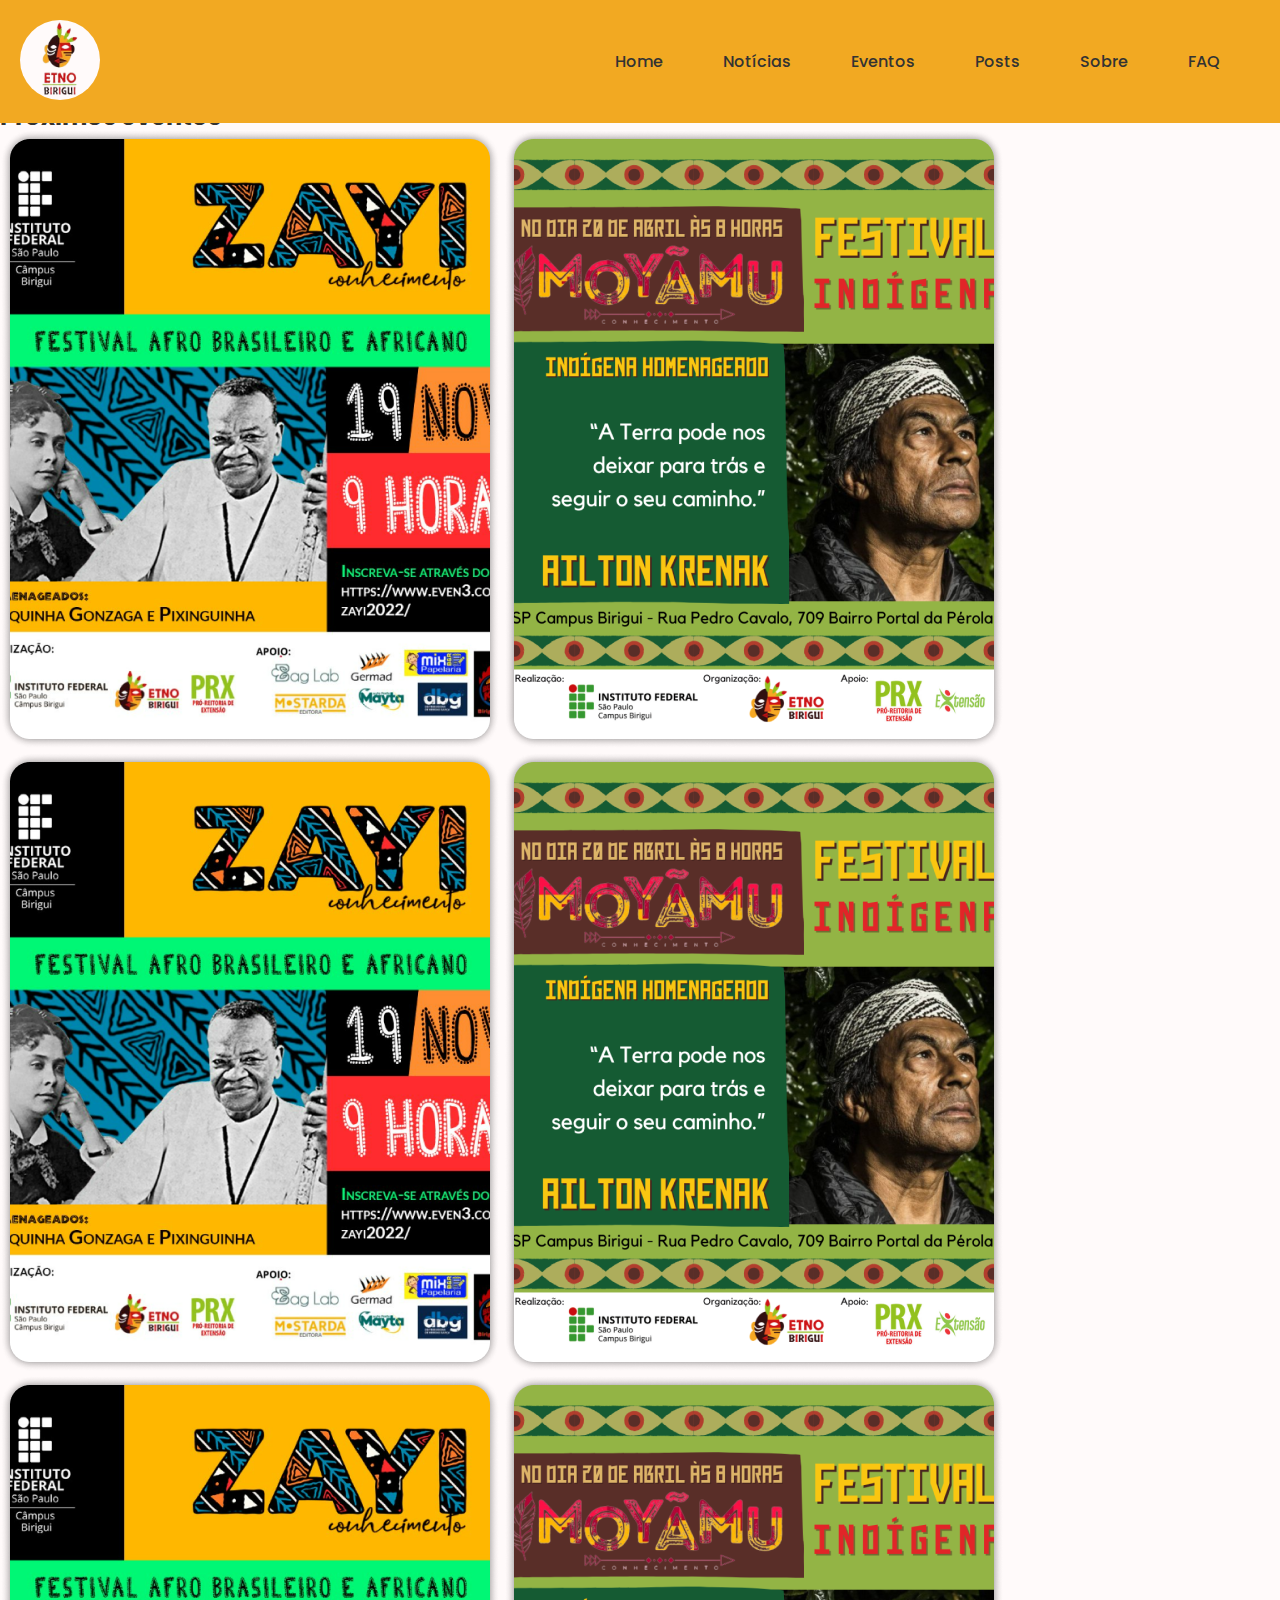
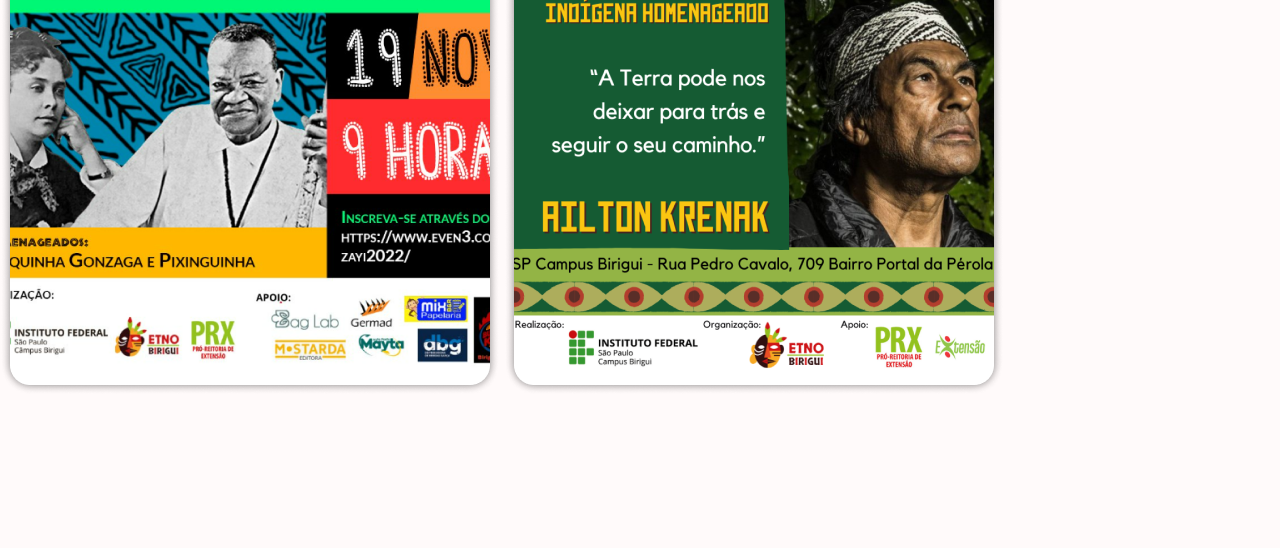
==== eventos.html @ a4793f9f "header e footer" ====
<!DOCTYPE html>
<html lang="pt-BR">
<head>
    <meta charset="UTF-8">
    <meta name="viewport" content="width=device-width, initial-scale=1.0">
    <link rel="shortcut icon" href="assets/media/global/logo.png" type="image/x-icon">
    <title>muda o titulo preguiçoso</title>
    <link rel="stylesheet" href="assets/style/pages/eventos/style.css">
    <link rel="stylesheet" href="assets/style/pages/index/mobile.css">
</head>
<body>
    <header id="header"></header>

    <div class="highlight-event">
        <img src="evento-destaque.png" alt="Evento Destaque">
        <div class="highlight-details">
            <h1>Festival afro brasileiro e africano</h1>
            <p>19 de novembro, às 9 horas</p>
            <button>Saiba mais</button>
        </div>
    </div>
    <div class="container">
        <div class="calendar">
            <img src="calendar.png" alt="Calendário de Abril 2024">
        </div>

        <h2>Próximos eventos</h2>
        <div class="events">
            <img src="assets/media/pages/eventos/evento-full-1.png" alt="Evento 1">
            <img src="assets/media/pages/eventos/evento-full-2.png" alt="Evento 2">
            <img src="assets/media/pages/eventos/evento-full-1.png" alt="Evento 1">
            <img src="assets/media/pages/eventos/evento-full-2.png" alt="Evento 2">
            <img src="assets/media/pages/eventos/evento-full-1.png" alt="Evento 1">
            <img src="assets/media/pages/eventos/evento-full-2.png" alt="Evento 2">   
        </div>
    </div>

    <footer class="footer"></footer>
    <script src="assets/script/global/includes.js"></script>
    <script src="assets/script/global/header.js"></script>
</body>
</html>
---- assets/style/pages/eventos/style.css ----
@import url(../../global/default.css);

/*header*/

header {
    background-color: var(--color-yellow);
}
---- assets/style/pages/index/mobile.css ----
@media only screen and (max-width: 1024px) {
    /* noticias */
    .noticias-container {
        flex-direction: column;
        gap: 10px;
    }

    .noticia-recente, .noticias-diversas {
        width: 100%;
    }

    /* eventos */
    .eventos-container {
        flex-direction: column-reverse;
        gap: 20px;
    }

    .evento-recente, .eventos-diversos {
        width: 100%;
        gap: 20px;
    }

    /* posts */
    .posts-conteudo {
        flex-direction: column;
        gap: 30px;
    }

    .post {
        width: 100%;
        display: flex;
        flex-direction: row;
    }

    .img-post {
        width: 45%;
    }

    .img-post img {
        height: auto;
        width: 100%;
        border-radius: 0;
        border-top-left-radius: 20px;
        border-bottom-left-radius: 20px;
    }

    .text-post {
        padding: 0 20px;
    }

    .info-text-post {
        margin: 20px 0;
    }

    /* sobre */
    .texto-sobre {
        width: 80%;
    }

    /* faq */
    .texto-faq {
        width: 45%;
    }

    .perguntas-faq {
        width: 50%;
    }
}

@media only screen and (max-width: 425px) {
    /* home */
    .home h1 {
        line-height: 3rem;
        font-size: 2rem;
    }
    
    /* noticias */
    .noticia-recente {
        height: 300px;
    }

    .noticias-container {
        gap: 20px;
    }

    .noticias-diversas {
        grid-template-columns: 1fr;
        gap: 20px;
    }

    .noticia .noticia-texto {
        height: 100px;
    }

    /* eventos */
    .data-evento     {
        font-size: 1.25rem;
        padding: 20px 10px;
        min-width: 50px;
    }

    .texto-evento {
        padding: 10px;
        gap: 10px;
    }

    /* posts */
    .post {
        flex-direction: column;
        margin: auto;
        width: 80%;
    }

    .img-post {
        width: 100%;
        margin: auto;
    }

    .img-post img {
        border-radius: 20px;
        border-bottom-left-radius: 0;
        border-bottom-right-radius: 0;
    }

    .text-post {
        padding-bottom: 30px;
        padding-top: 10px;
    }

    /* sobre */
    .texto-sobre {
        width: 100%;
    }

    /* faq */
    .FAQ-conteudo {
        flex-direction: column-reverse;
        gap: 40px;
    }

    .texto-faq {
        width: 70%;
    }

    .perguntas-faq {
        width: 100%;
    }
}
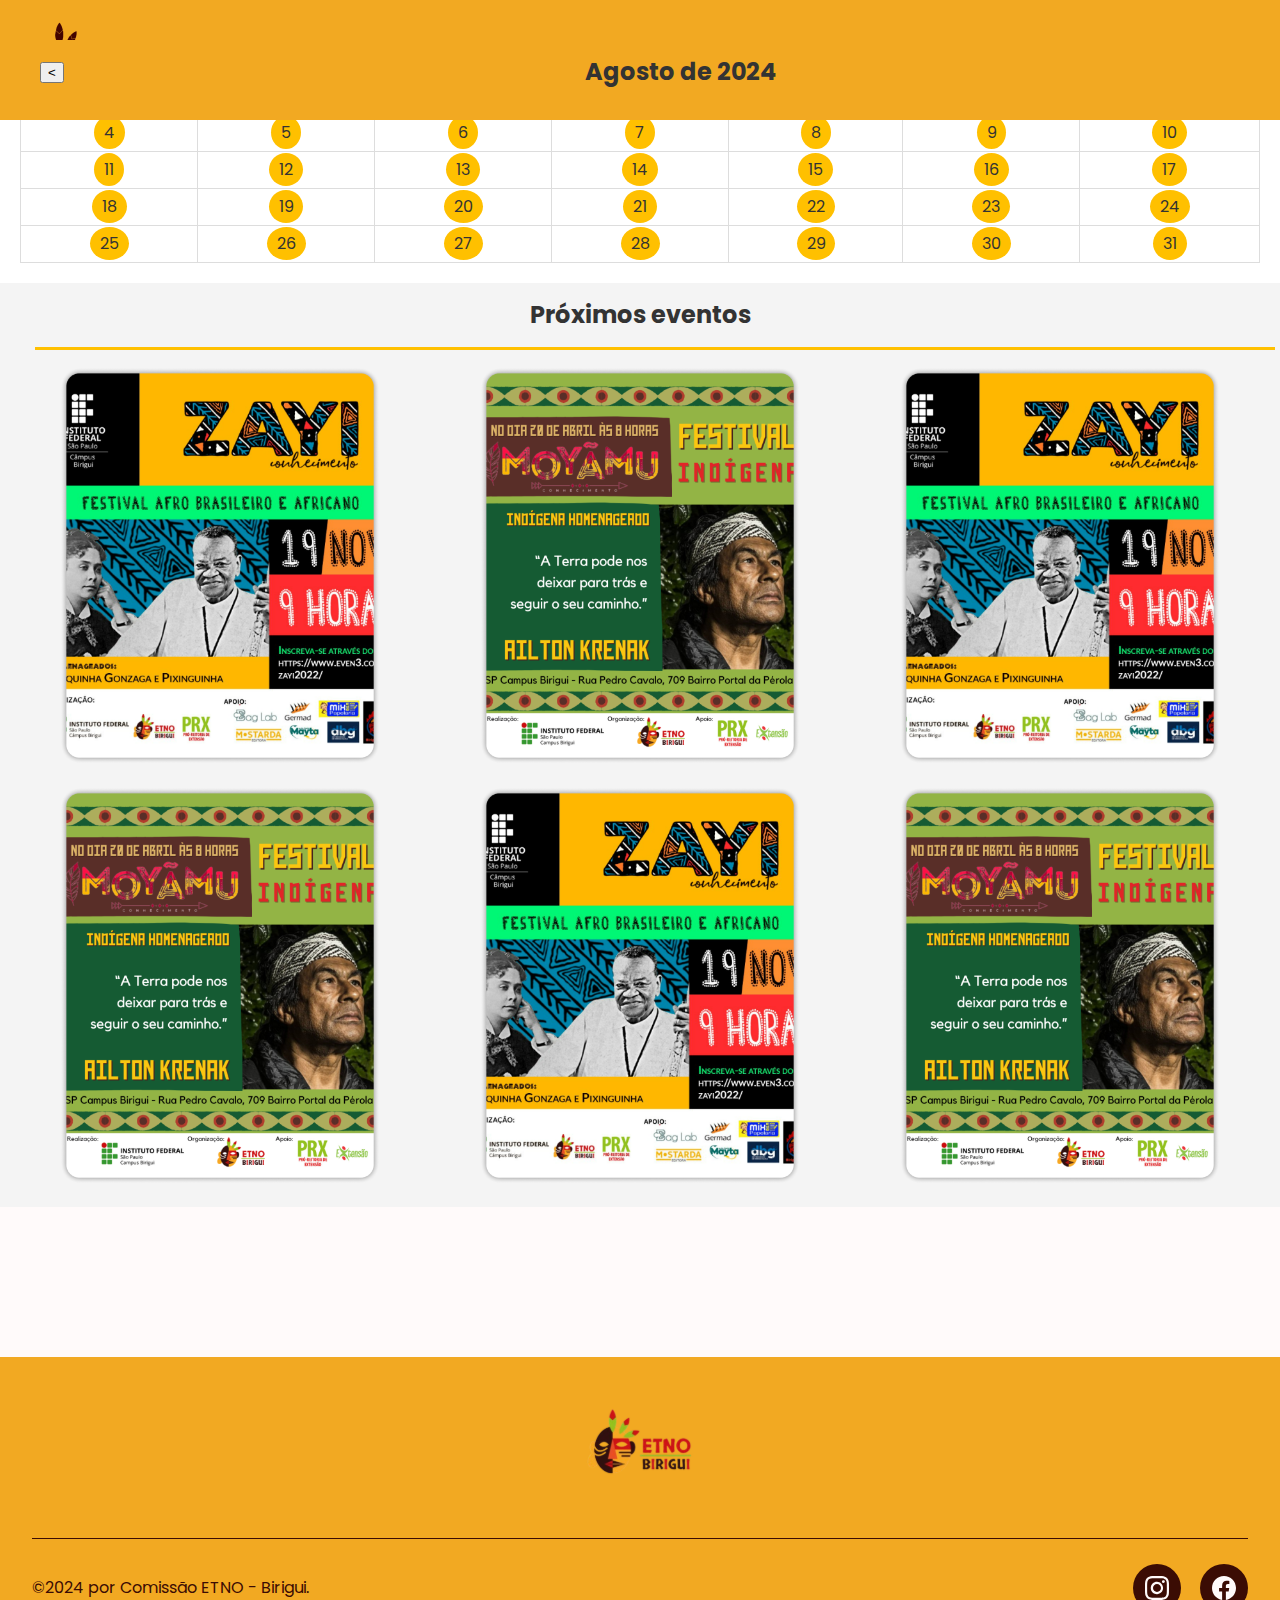
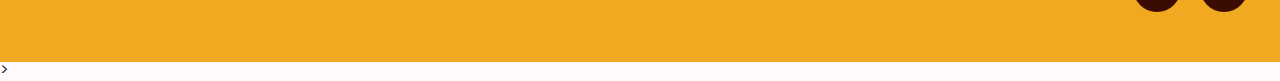
==== commit 890b4249: "eventos - pendente" ====
--- a/eventos.html
+++ b/eventos.html
@@ -4,39 +4,113 @@
     <meta charset="UTF-8">
     <meta name="viewport" content="width=device-width, initial-scale=1.0">
     <link rel="shortcut icon" href="assets/media/global/logo.png" type="image/x-icon">
-    <title>muda o titulo preguiçoso</title>
+    <title>Eventos</title>
     <link rel="stylesheet" href="assets/style/pages/eventos/style.css">
     <link rel="stylesheet" href="assets/style/pages/index/mobile.css">
 </head>
 <body>
     <header id="header"></header>
 
-    <div class="highlight-event">
-        <img src="evento-destaque.png" alt="Evento Destaque">
-        <div class="highlight-details">
-            <h1>Festival afro brasileiro e africano</h1>
-            <p>19 de novembro, às 9 horas</p>
-            <button>Saiba mais</button>
-        </div>
-    </div>
-    <div class="container">
-        <div class="calendar">
-            <img src="calendar.png" alt="Calendário de Abril 2024">
-        </div>
+    <main>
+        <section class="calendar-section">
+            <div class="calendar">
+                <header>
+                    <button class="prev">&lt;</button>
+                    <h2>Agosto de 2024</h2>
+                    <button class="next">&gt;</button>
+                </header>
+                <table>
+                    <thead>
+                        <tr>
+                            <th>Dom</th>
+                            <th>Seg</th>
+                            <th>Ter</th>
+                            <th>Qua</th>
+                            <th>Qui</th>
+                            <th>Sex</th>
+                            <th>Sáb</th>
+                        </tr>
+                    </thead>
+                    <tbody>
+                        <tr>
+                            <td></td>
+                            <td></td>
+                            <td></td>
+                            <td></td>
+                            <td></td>
+                            <td></td>
+                            <td><span class="event">3</span></td>
+                        </tr>
+                        <tr>
+                            <td><span class="event">4</span></td>
+                            <td><span class="event">5</span></td>
+                            <td><span class="event">6</span></td>
+                            <td><span class="event">7</span></td>
+                            <td><span class="event">8</span></td>
+                            <td><span class="event">9</span></td>
+                            <td><span class="event">10</span></td>
+                        </tr>
+                        <tr>
+                            <td><span class="event">11</span></td>
+                            <td><span class="event">12</span></td>
+                            <td><span class="event">13</span></td>
+                            <td><span class="event">14</span></td>
+                            <td><span class="event">15</span></td>
+                            <td><span class="event">16</span></td>
+                            <td><span class="event">17</span></td>
+                        </tr>
+                        <tr>
+                            <td><span class="event">18</span></td>
+                            <td><span class="event">19</span></td>
+                            <td><span class="event">20</span></td>
+                            <td><span class="event">21</span></td>
+                            <td><span class="event">22</span></td>
+                            <td><span class="event">23</span></td>
+                            <td><span class="event">24</span></td>
+                        </tr>
+                        <tr>
+                            <td><span class="event">25</span></td>
+                            <td><span class="event">26</span></td>
+                            <td><span class="event">27</span></td>
+                            <td><span class="event">28</span></td>
+                            <td><span class="event">29</span></td>
+                            <td><span class="event">30</span></td>
+                            <td><span class="event">31</span></td>
+                        </tr>
+                    </tbody>
+                </table>
+            </div>
+        </section>
 
-        <h2>Próximos eventos</h2>
-        <div class="events">
-            <img src="assets/media/pages/eventos/evento-full-1.png" alt="Evento 1">
-            <img src="assets/media/pages/eventos/evento-full-2.png" alt="Evento 2">
-            <img src="assets/media/pages/eventos/evento-full-1.png" alt="Evento 1">
-            <img src="assets/media/pages/eventos/evento-full-2.png" alt="Evento 2">
-            <img src="assets/media/pages/eventos/evento-full-1.png" alt="Evento 1">
-            <img src="assets/media/pages/eventos/evento-full-2.png" alt="Evento 2">   
-        </div>
-    </div>
+        <section class="events-section">
+            <h2>Próximos eventos</h2>
+            <div class="line-separator"></div>
+            <div class="event-cards">
+                <div class="event-card">
+                    <img src="assets/media/pages/eventos/evento-full-1.png" alt="Evento 1">
+                </div>
+                <div class="event-card">
+                    <img src="assets/media/pages/eventos/evento-full-2.png" alt="Evento 2">
+                </div>
+                <div class="event-card">
+                    <img src="assets/media/pages/eventos/evento-full-1.png" alt="Evento 3">
+                </div>
+                <div class="event-card">
+                    <img src="assets/media/pages/eventos/evento-full-2.png" alt="Evento 4">
+                </div>
+                <div class="event-card">
+                    <img src="assets/media/pages/eventos/evento-full-1.png" alt="Evento 5">
+                </div>
+                <div class="event-card">
+                    <img src="assets/media/pages/eventos/evento-full-2.png" alt="Evento 6">
+                </div>
+            </div>
+        </section>
+    </main>
 
-    <footer class="footer"></footer>
+    <footer id="footer"></footer>
     <script src="assets/script/global/includes.js"></script>
     <script src="assets/script/global/header.js"></script>
+    <script src="assets/script/pages/faq/script.js"></script>>
 </body>
 </html>--- a/assets/style/pages/eventos/style.css
+++ b/assets/style/pages/eventos/style.css
@@ -4,4 +4,77 @@
 
 header {
     background-color: var(--color-yellow);
+}
+
+.logo-img-brown {
+    display: block;
+}
+
+.logo-img-white {
+    display: none;
+}
+.calendar-section {
+    background-color: #FFF;
+    color: #333;
+    padding: 20px;
+    text-align: center;
+}
+
+.calendar header {
+    display: flex;
+    justify-content: space-between;
+    align-items: center;
+}
+
+.calendar header h2 {
+    margin: 0;
+}
+
+.calendar table {
+    width: 100%;
+    margin-top: 20px;
+    border-collapse: collapse;
+}
+
+.calendar th,
+.calendar td {
+    border: 1px solid #ddd;
+    padding: 10px;
+    text-align: center;
+}
+
+.calendar .event {
+    background-color: #FFC000;
+    padding: 5px 10px;
+    border-radius: 50%;
+}
+
+.events-section {
+    padding: 20px;
+    text-align: center;
+    background-color: #f4f4f4;
+    color: #333;
+}
+
+.events-section h2 {
+    margin-bottom: 20px;
+}
+
+.event-cards {
+    display: grid;
+    grid-template-columns: repeat(3, 1fr);
+    gap: 20px;
+}
+
+.event-card img {
+    width: 80%;
+    border-radius: 5px;
+}
+
+.line-separator  { 
+    border-top: 3px solid #FFC000;
+    height: 2px;
+    width: 100%; 
+    margin: 15px;
+
 }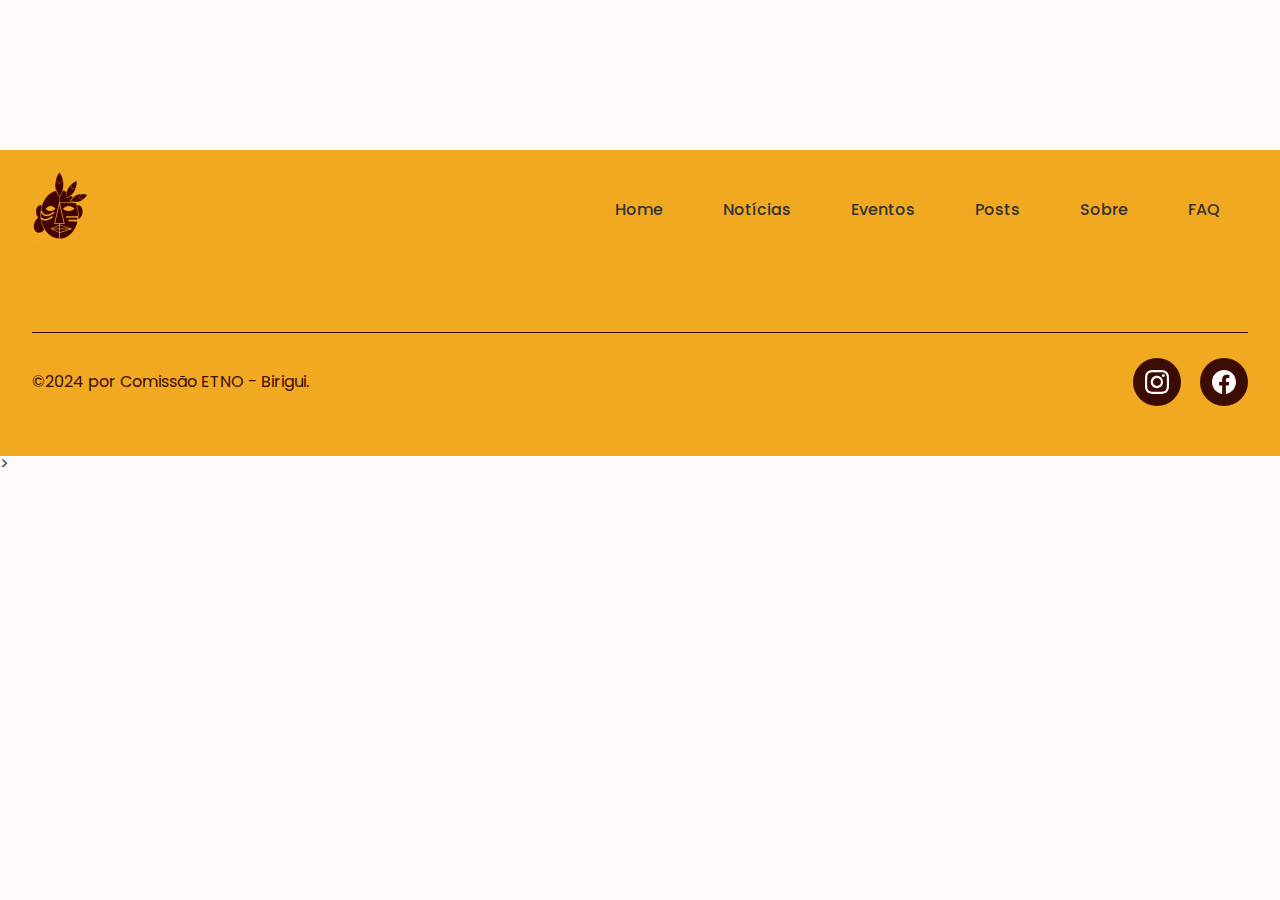
==== commit 620fb149: "a" ====
--- a/eventos.html
+++ b/eventos.html
@@ -12,7 +12,7 @@
     <header id="header"></header>
 
     <main>
-        <section class="calendar-section">
+        <!-- <section class="calendar-section">
             <div class="calendar">
                 <header>
                     <button class="prev">&lt;</button>
@@ -105,7 +105,7 @@
                     <img src="assets/media/pages/eventos/evento-full-2.png" alt="Evento 6">
                 </div>
             </div>
-        </section>
+        </section> -->
     </main>
 
     <footer id="footer"></footer>
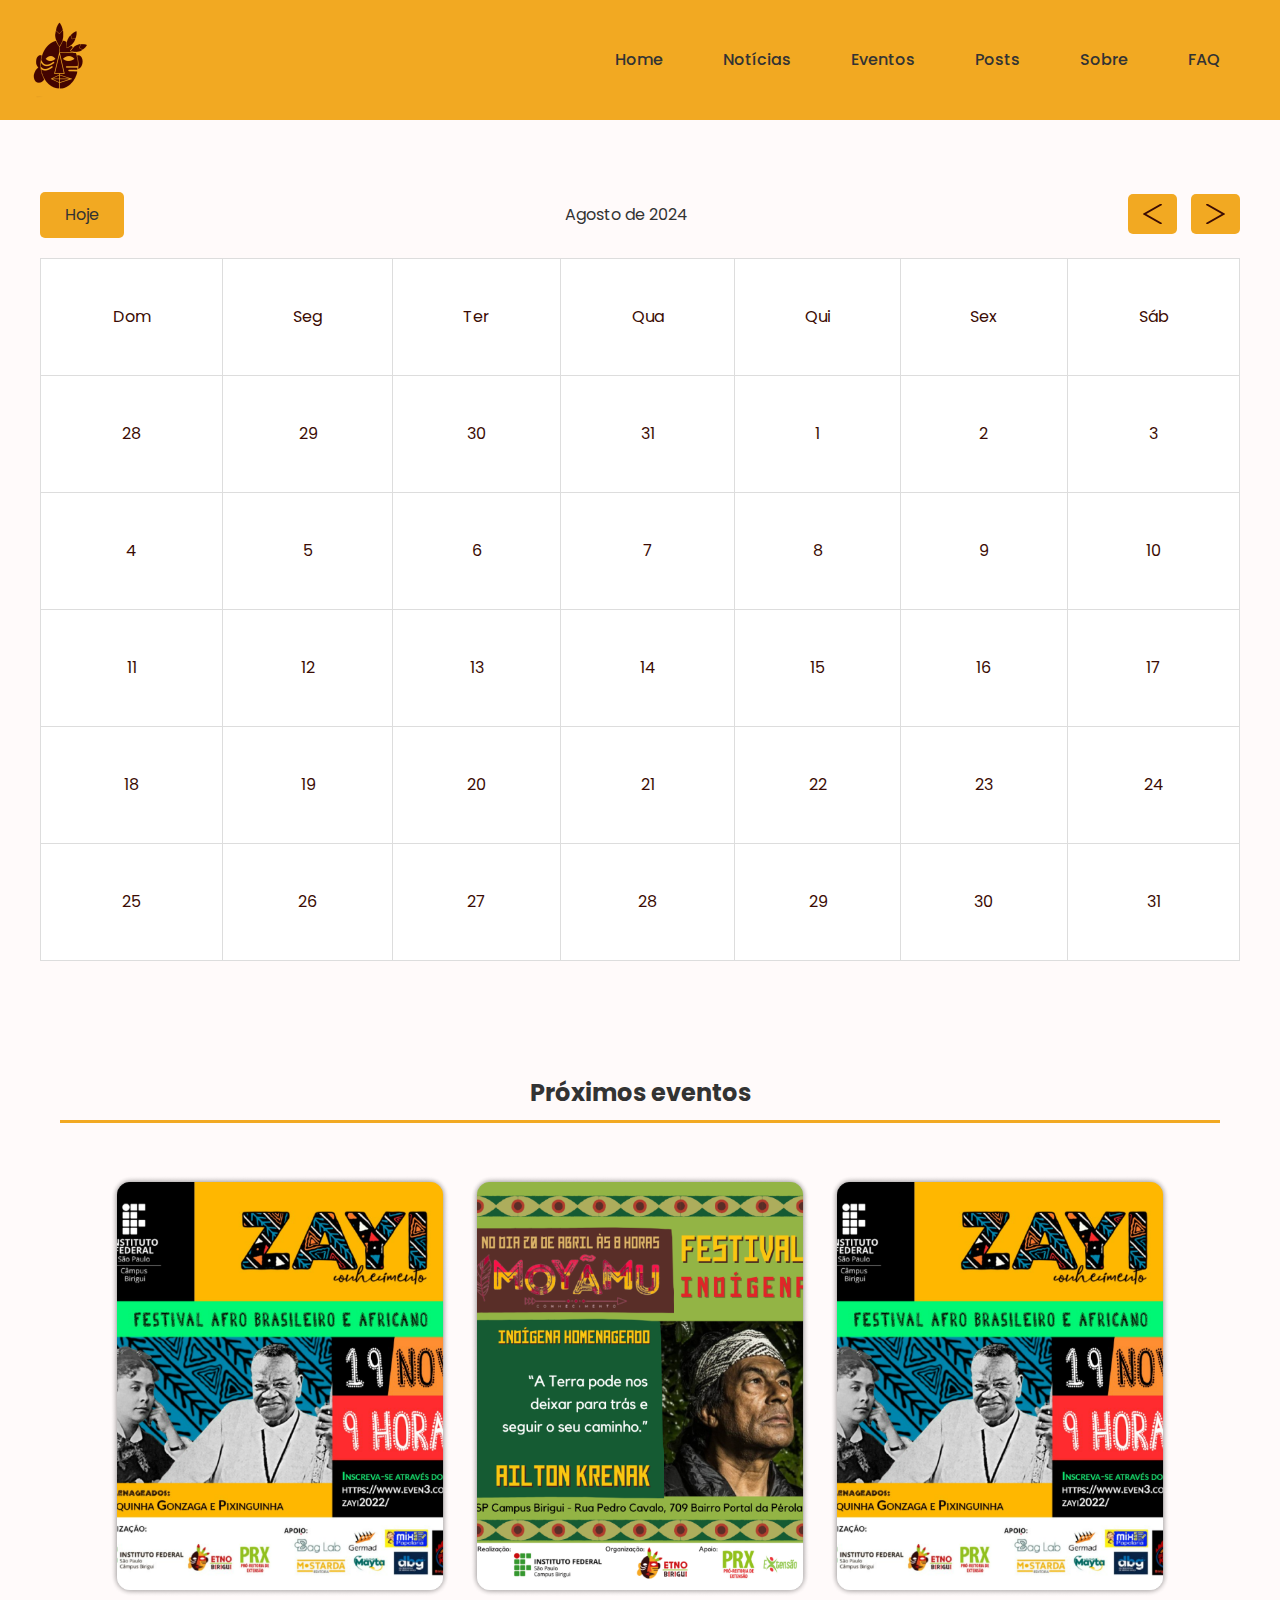
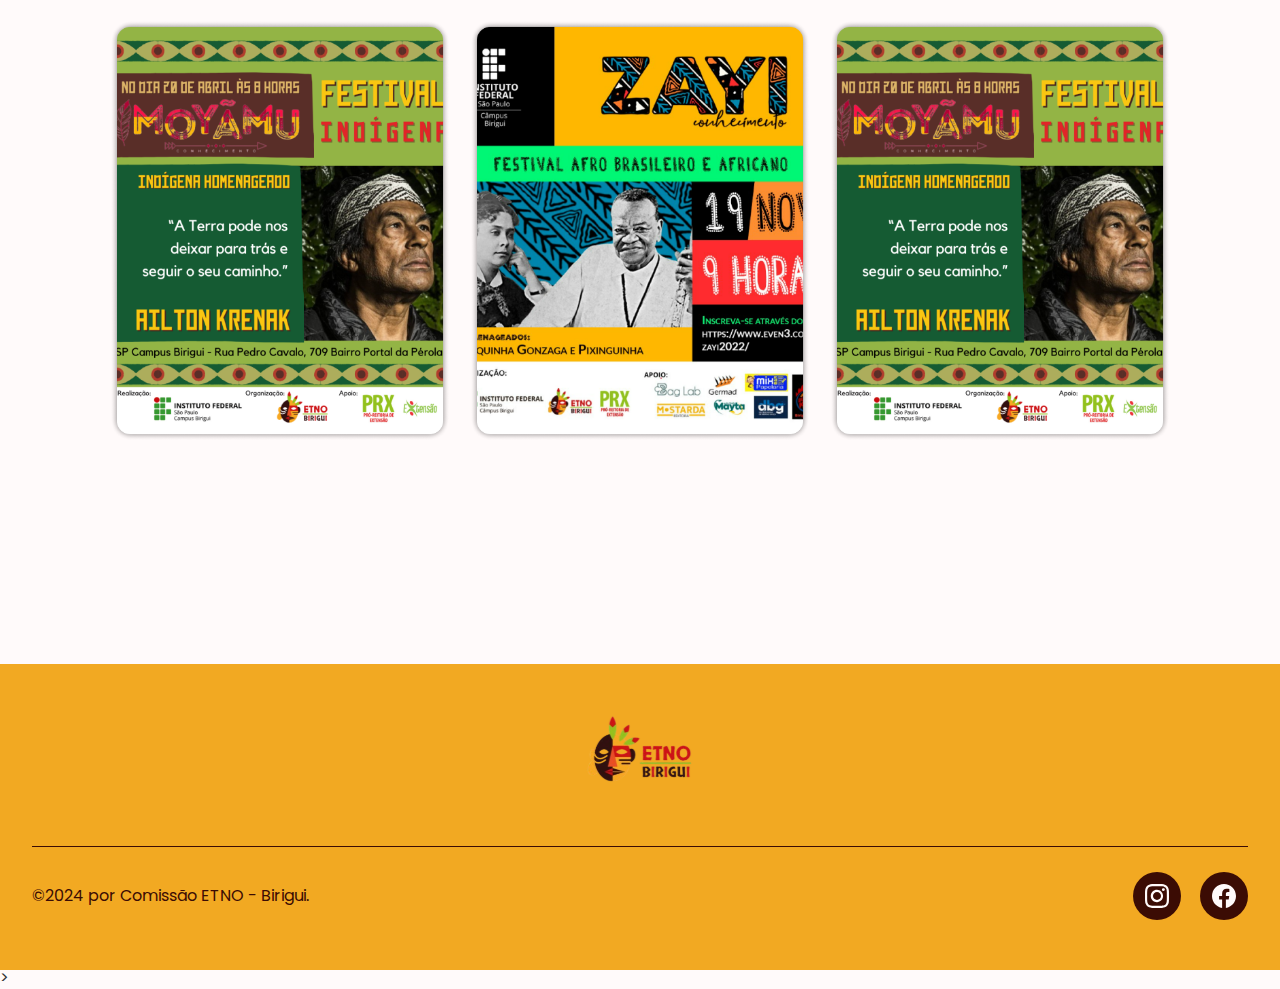
==== commit cc474f77: "comit" ====
--- a/eventos.html
+++ b/eventos.html
@@ -12,13 +12,25 @@
     <header id="header"></header>
 
     <main>
-        <!-- <section class="calendar-section">
+        <br><br><br><br><br><br><br><br><br><br><br><br>
+        <div class="menu">
+            <p class="hoje">Hoje</p>
+            <p class="mes">Agosto de 2024</p>
+            <div class="arrows">
+                <div>
+                    <svg width="19" height="20" viewBox="0 0 19 20" fill="none" xmlns="http://www.w3.org/2000/svg">
+                        <path fill-rule="evenodd" clip-rule="evenodd" d="M18.6014 0.225964C18.4754 0.154337 18.3256 0.0975082 18.1608 0.0587336C17.996 0.019959 17.8192 0 17.6408 0C17.4623 0 17.2856 0.019959 17.1208 0.0587336C16.9559 0.0975082 16.8062 0.154337 16.6802 0.225964L0.398609 9.45565C0.272255 9.5271 0.172009 9.61197 0.103607 9.70542C0.0352077 9.79886 0 9.89903 0 10.0002C0 10.1014 0.0352077 10.2015 0.103607 10.295C0.172009 10.3884 0.272255 10.4733 0.398609 10.5448L16.6802 19.7744C16.9349 19.9189 17.2805 20 17.6408 20C18.0011 20 18.3466 19.9189 18.6014 19.7744C18.8562 19.63 18.9993 19.4341 18.9993 19.2299C18.9993 19.0256 18.8562 18.8298 18.6014 18.6853L3.27773 10.0002L18.6014 1.31507C18.7277 1.24362 18.828 1.15875 18.8964 1.0653C18.9648 0.971859 19 0.871684 19 0.770516C19 0.669347 18.9648 0.569172 18.8964 0.475729C18.828 0.382286 18.7277 0.297411 18.6014 0.225964Z" fill="#3B0C04"/>
+                    </svg>                    
+                </div>
+                <div>
+                    <svg width="19" height="20" viewBox="0 0 19 20" fill="none" xmlns="http://www.w3.org/2000/svg">
+                        <path fill-rule="evenodd" clip-rule="evenodd" d="M0.398609 0.225964C0.524644 0.154337 0.674368 0.0975082 0.839206 0.0587336C1.00404 0.019959 1.18076 0 1.35922 0C1.53769 0 1.7144 0.019959 1.87924 0.0587336C2.04407 0.0975082 2.1938 0.154337 2.31983 0.225964L18.6014 9.45565C18.7277 9.5271 18.828 9.61197 18.8964 9.70542C18.9648 9.79886 19 9.89903 19 10.0002C19 10.1014 18.9648 10.2015 18.8964 10.295C18.828 10.3884 18.7277 10.4733 18.6014 10.5448L2.31983 19.7744C2.06506 19.9189 1.71952 20 1.35922 20C0.998922 20 0.653379 19.9189 0.398609 19.7744C0.143839 19.63 0.000710374 19.4341 0.000710374 19.2299C0.000710374 19.0256 0.143839 18.8298 0.398609 18.6853L15.7223 10.0002L0.398609 1.31507C0.272255 1.24362 0.172007 1.15875 0.103607 1.0653C0.0352072 0.971859 0 0.871684 0 0.770516C0 0.669347 0.0352072 0.569172 0.103607 0.475729C0.172007 0.382286 0.272255 0.297411 0.398609 0.225964Z" fill="#3B0C04"/>
+                    </svg>                    
+                </div>
+            </div>
+        </div>
+        <section class="calendar-section">
             <div class="calendar">
-                <header>
-                    <button class="prev">&lt;</button>
-                    <h2>Agosto de 2024</h2>
-                    <button class="next">&gt;</button>
-                </header>
                 <table>
                     <thead>
                         <tr>
@@ -33,49 +45,49 @@
                     </thead>
                     <tbody>
                         <tr>
-                            <td></td>
-                            <td></td>
-                            <td></td>
-                            <td></td>
-                            <td></td>
-                            <td></td>
-                            <td><span class="event">3</span></td>
+                            <td>28</td>
+                            <td>29</td>
+                            <td>30</td>
+                            <td>31</td>
+                            <td>1</td>
+                            <td>2</td>
+                            <td>3</td>
                         </tr>
                         <tr>
-                            <td><span class="event">4</span></td>
-                            <td><span class="event">5</span></td>
-                            <td><span class="event">6</span></td>
-                            <td><span class="event">7</span></td>
-                            <td><span class="event">8</span></td>
-                            <td><span class="event">9</span></td>
-                            <td><span class="event">10</span></td>
+                            <td>4</td>
+                            <td>5</td>
+                            <td>6</td>
+                            <td>7</td>
+                            <td>8</td>
+                            <td>9</td>
+                            <td>10</td>
                         </tr>
                         <tr>
-                            <td><span class="event">11</span></td>
-                            <td><span class="event">12</span></td>
-                            <td><span class="event">13</span></td>
-                            <td><span class="event">14</span></td>
-                            <td><span class="event">15</span></td>
-                            <td><span class="event">16</span></td>
-                            <td><span class="event">17</span></td>
+                            <td>11</td>
+                            <td>12</td>
+                            <td>13</td>
+                            <td>14</td>
+                            <td>15</td>
+                            <td>16</td>
+                            <td>17</td>
                         </tr>
                         <tr>
-                            <td><span class="event">18</span></td>
-                            <td><span class="event">19</span></td>
-                            <td><span class="event">20</span></td>
-                            <td><span class="event">21</span></td>
-                            <td><span class="event">22</span></td>
-                            <td><span class="event">23</span></td>
-                            <td><span class="event">24</span></td>
+                            <td>18</td>
+                            <td>19</td>
+                            <td>20</td>
+                            <td>21</td>
+                            <td>22</td>
+                            <td>23</td>
+                            <td>24</td>
                         </tr>
                         <tr>
-                            <td><span class="event">25</span></td>
-                            <td><span class="event">26</span></td>
-                            <td><span class="event">27</span></td>
-                            <td><span class="event">28</span></td>
-                            <td><span class="event">29</span></td>
-                            <td><span class="event">30</span></td>
-                            <td><span class="event">31</span></td>
+                            <td>25</td>
+                            <td>26</td>
+                            <td>27</td>
+                            <td>28</td>
+                            <td>29</td>
+                            <td>30</td>
+                            <td>31</td>
                         </tr>
                     </tbody>
                 </table>
@@ -105,7 +117,7 @@
                     <img src="assets/media/pages/eventos/evento-full-2.png" alt="Evento 6">
                 </div>
             </div>
-        </section> -->
+        </section>
     </main>
 
     <footer id="footer"></footer>
--- a/assets/style/pages/eventos/style.css
+++ b/assets/style/pages/eventos/style.css
@@ -5,6 +5,38 @@
 header {
     background-color: var(--color-yellow);
 }
+
+main {
+    max-width: 1200px;
+    margin: 0 auto;
+}
+
+.menu {
+    display: flex;
+    justify-content: space-between;
+    align-items: center;
+    margin: 0 auto;
+}
+
+.hoje {
+    background-color: var(--color-yellow);
+    padding: 15px 25px;
+    border-radius: 5px;
+}
+
+.arrows {
+    display: flex;
+    gap: 14px;
+}
+
+.arrows svg {
+    background-color: var(--color-yellow);
+    padding: 10px 15px;
+    border-radius: 5px;
+    cursor: pointer;
+}
+
+
 
 .logo-img-brown {
     display: block;
@@ -15,19 +47,8 @@
 }
 .calendar-section {
     background-color: #FFF;
-    color: #333;
-    padding: 20px;
+    color: var(--color-brown);
     text-align: center;
-}
-
-.calendar header {
-    display: flex;
-    justify-content: space-between;
-    align-items: center;
-}
-
-.calendar header h2 {
-    margin: 0;
 }
 
 .calendar table {
@@ -39,12 +60,12 @@
 .calendar th,
 .calendar td {
     border: 1px solid #ddd;
-    padding: 10px;
+    padding: 50px;
     text-align: center;
 }
 
 .calendar .event {
-    background-color: #FFC000;
+    background-color: var(--color-yellow);
     padding: 5px 10px;
     border-radius: 50%;
 }
@@ -52,29 +73,28 @@
 .events-section {
     padding: 20px;
     text-align: center;
-    background-color: #f4f4f4;
-    color: #333;
+    color: var(--color-brown);
 }
 
 .events-section h2 {
-    margin-bottom: 20px;
+    margin-top: 100px;
 }
 
 .event-cards {
     display: grid;
     grid-template-columns: repeat(3, 1fr);
     gap: 20px;
+    padding: 50px;
 }
 
 .event-card img {
-    width: 80%;
+    width: 100%;
     border-radius: 5px;
 }
 
 .line-separator  { 
-    border-top: 3px solid #FFC000;
+    border-top: 3px solid var(--color-yellow);
     height: 2px;
     width: 100%; 
-    margin: 15px;
-
+    margin-top: 15px;
 }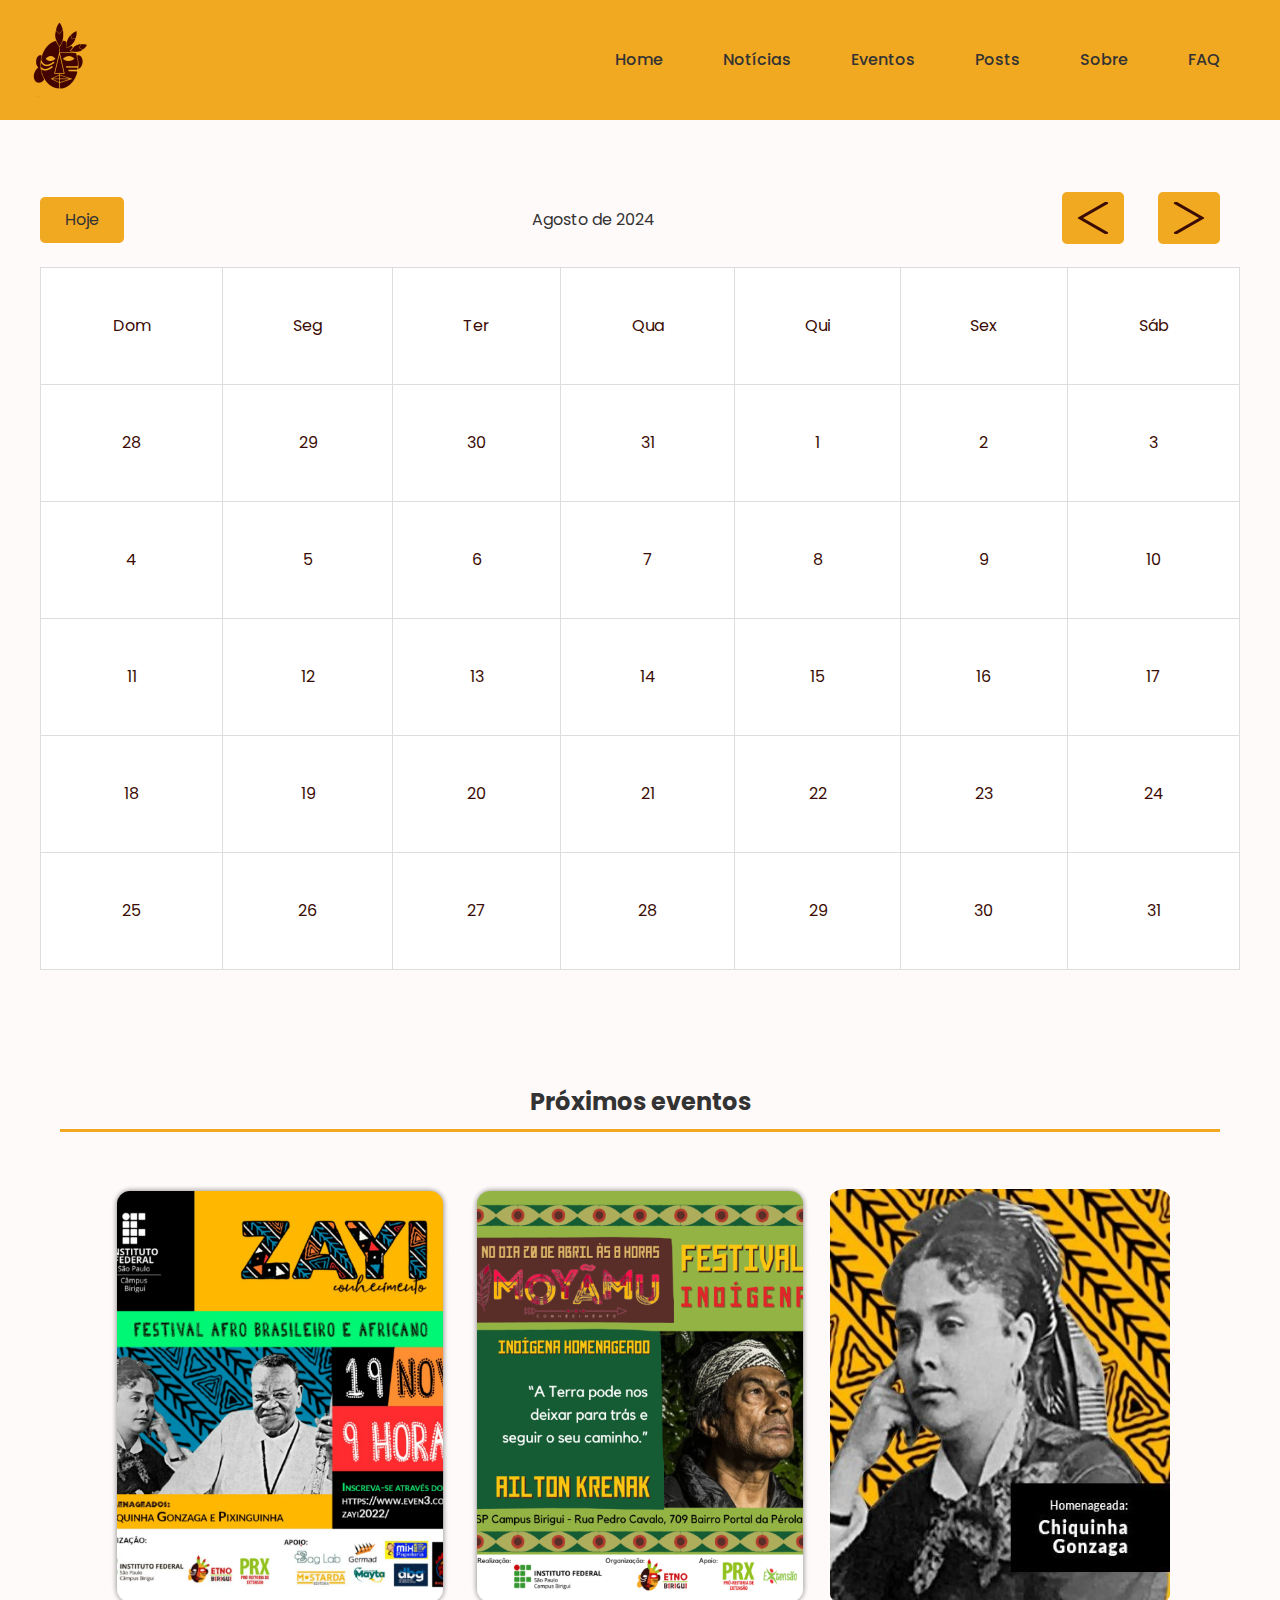
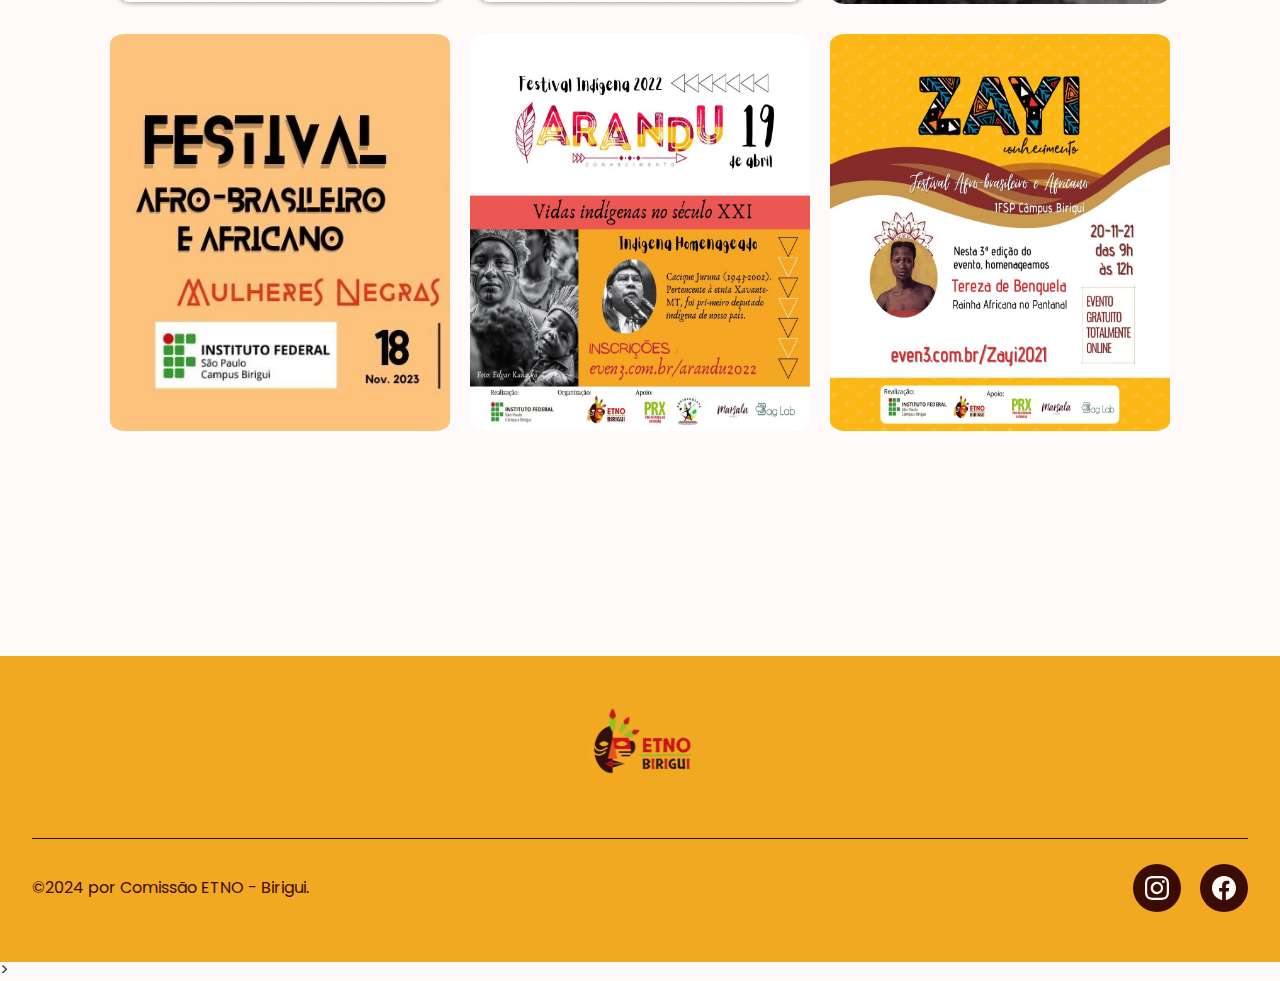
==== commit 4a80bc0d: "commits" ====
--- a/eventos.html
+++ b/eventos.html
@@ -98,24 +98,24 @@
             <h2>Próximos eventos</h2>
             <div class="line-separator"></div>
             <div class="event-cards">
-                <div class="event-card">
+                <a href="https://www.instagram.com/p/ClCTtDnrzFx/" target="_blank" class="event-card">
                     <img src="assets/media/pages/eventos/evento-full-1.png" alt="Evento 1">
-                </div>
-                <div class="event-card">
+                </a>
+                <a href="https://web.facebook.com/photo/?fbid=944571731009558&set=ecnf.100063702185886" target="_blank" class="event-card">
                     <img src="assets/media/pages/eventos/evento-full-2.png" alt="Evento 2">
-                </div>
-                <div class="event-card">
-                    <img src="assets/media/pages/eventos/evento-full-1.png" alt="Evento 3">
-                </div>
-                <div class="event-card">
-                    <img src="assets/media/pages/eventos/evento-full-2.png" alt="Evento 4">
-                </div>
-                <div class="event-card">
-                    <img src="assets/media/pages/eventos/evento-full-1.png" alt="Evento 5">
-                </div>
-                <div class="event-card">
-                    <img src="assets/media/pages/eventos/evento-full-2.png" alt="Evento 6">
-                </div>
+                </a>
+                <a href="https://web.facebook.com/photo/?fbid=551748613625207&set=ecnf.100063702185886" target="_blank" class="event-card event-card-padding">
+                    <img src="assets/media/pages/eventos/img1_eventos.jpg" alt="Evento 3">
+                </a>
+                <a href="https://web.facebook.com/photo/?fbid=830781192388613&set=ecnf.100063702185886" target="_blank" class="event-card event-card-padding">
+                    <img src="assets/media/pages/eventos/img2_eventos.jpg" alt="Evento 4">
+                </a>
+                <a href="https://www.instagram.com/p/CcQg6QotdCY/" target="_blank" class="event-card event-card-padding">
+                    <img src="assets/media/pages/eventos/img3_eventos.jpg" alt="Evento 5">
+                </a>
+                <a href="https://www.instagram.com/p/CWbQhIhNd72/?img_index=1" target="_blank" class="event-card event-card-padding">
+                    <img src="assets/media/pages/eventos/img4_eventos.jpg" alt="Evento 6">
+                </a>
             </div>
         </section>
     </main>
--- a/assets/style/pages/eventos/style.css
+++ b/assets/style/pages/eventos/style.css
@@ -36,8 +36,6 @@
     cursor: pointer;
 }
 
-
-
 .logo-img-brown {
     display: block;
 }
@@ -45,6 +43,7 @@
 .logo-img-white {
     display: none;
 }
+
 .calendar-section {
     background-color: #FFF;
     color: var(--color-brown);
@@ -89,7 +88,16 @@
 
 .event-card img {
     width: 100%;
-    border-radius: 5px;
+    height: 100%;
+}
+
+.event-card-padding {
+    padding-bottom: 10px;
+}
+
+.event-card-padding img{
+    padding: 5px 0;
+    border-radius: 15px;
 }
 
 .line-separator  { 
@@ -97,4 +105,39 @@
     height: 2px;
     width: 100%; 
     margin-top: 15px;
+} 
+
+@media (max-width: 950px) {
+    .calendar th,
+    .calendar td {
+        padding: 30px;
+    }
+
+    .event-cards {
+        grid-template-columns: repeat(2, 1fr);
+    }
+}
+
+@media (max-width: 700px) {
+    .arrows {
+        gap: 0px;
+    }
+
+    .arrows svg {
+        width: 10px;
+        padding: 5px 8px;
+    }
+
+    .calendar {
+        width: auto;
+    }
+
+    .calendar th,
+    .calendar td {
+        padding: 18px 7px;
+    }
+
+    .event-cards {
+        grid-template-columns: repeat(1, 1fr);
+    }
 }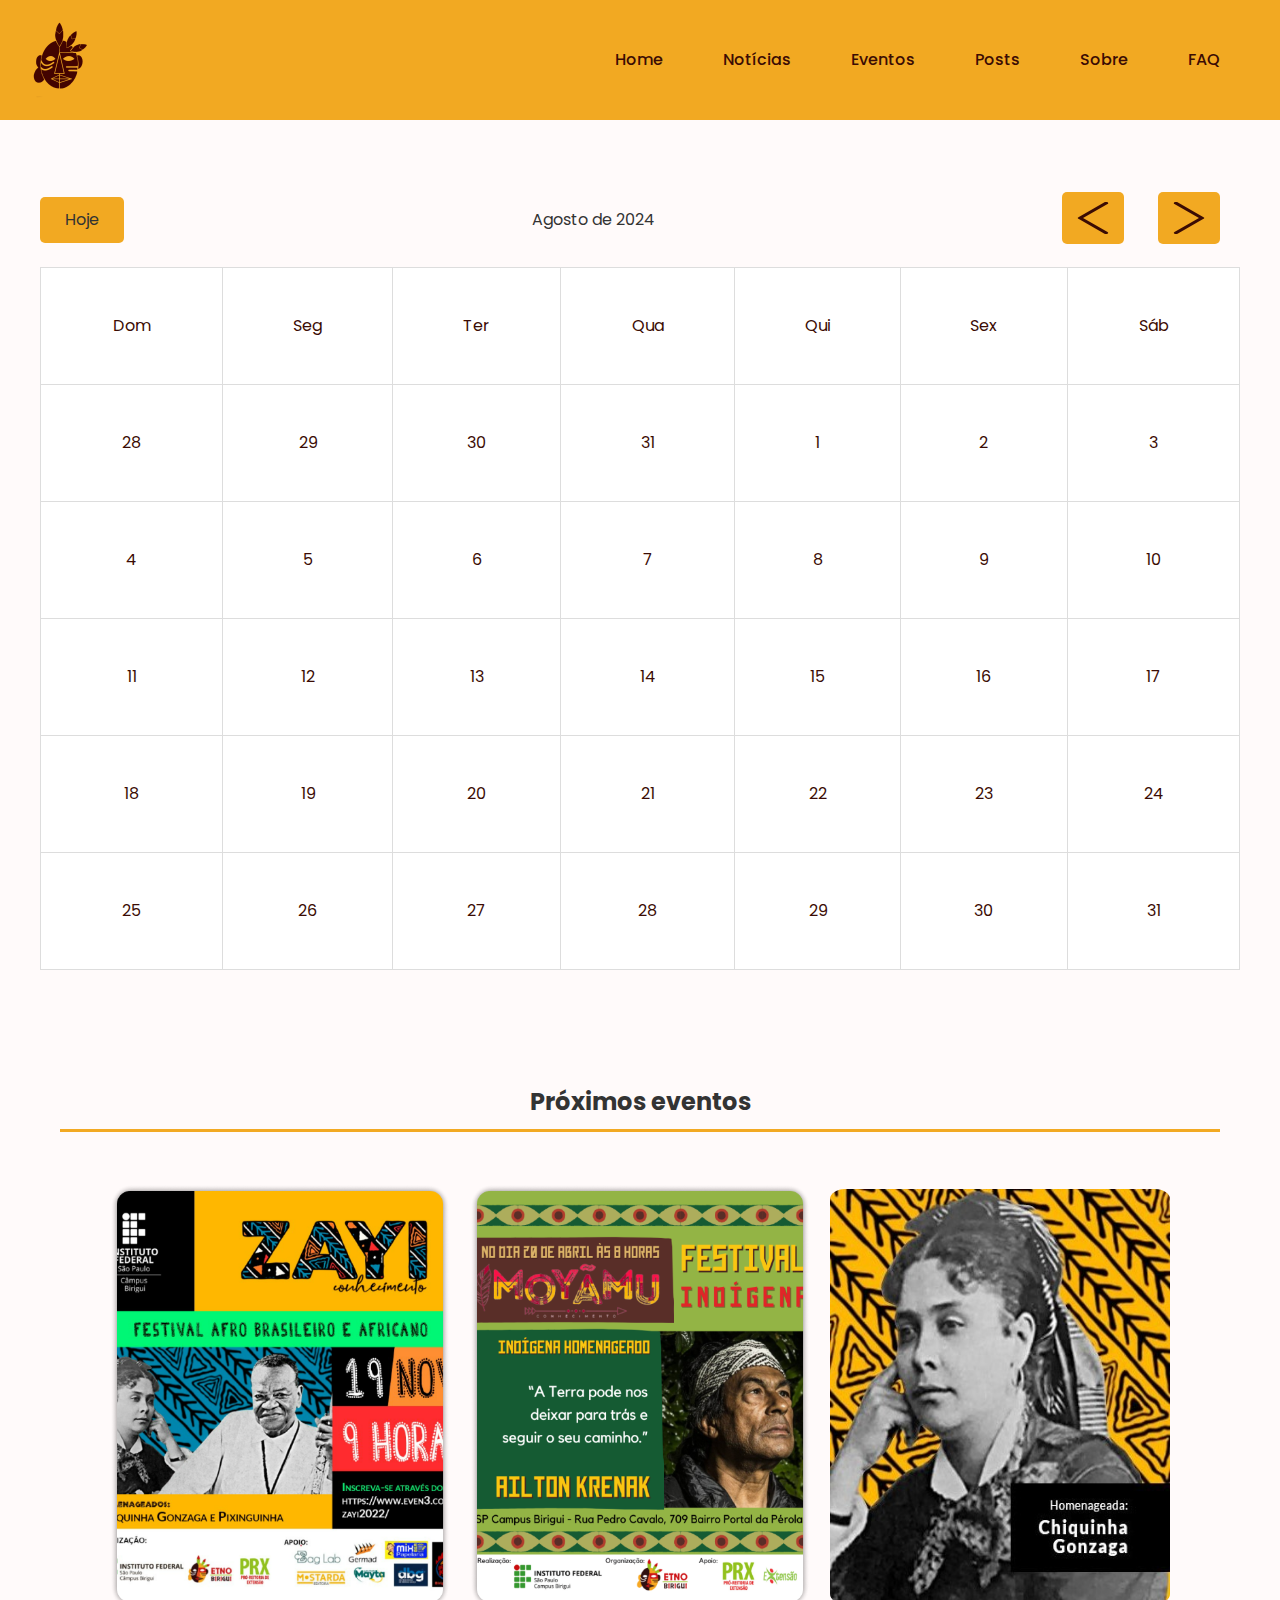
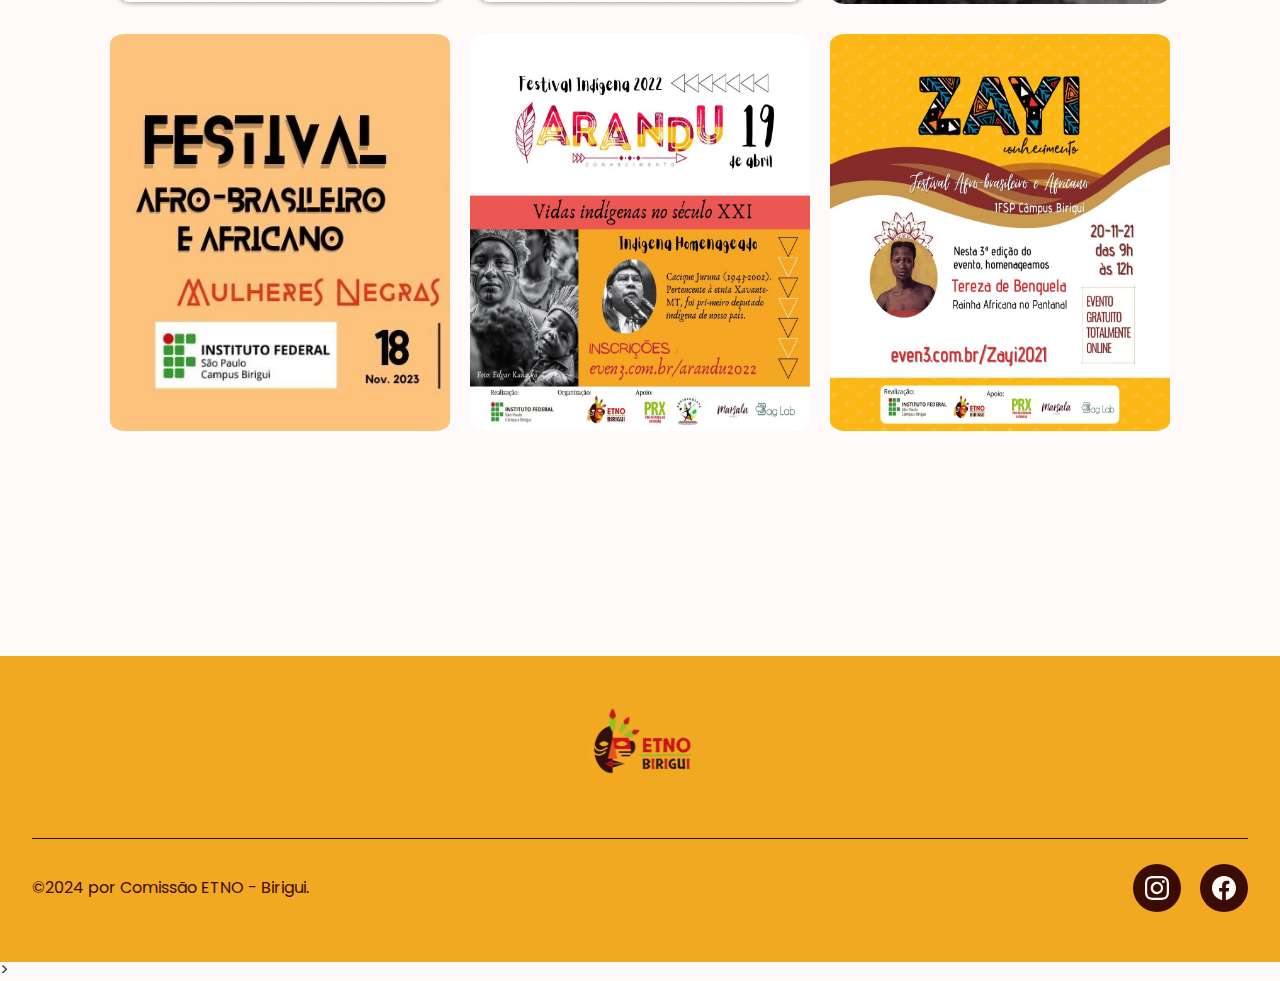
==== commit 9fb994ca: "commits" ====
--- a/eventos.html
+++ b/eventos.html
@@ -99,6 +99,15 @@
             <div class="line-separator"></div>
             <div class="event-cards">
                 <a href="https://www.instagram.com/p/ClCTtDnrzFx/" target="_blank" class="event-card">
+                    <div class="teste">
+                        <div class="teste2">21<br>nov</div>
+                        <div class="teste3">
+                            <p>9:00 até 13:00</p>
+                            <p>IFSP Campus Birigui</p>
+                            <p>Rua Pedro Cavalo, 709 - Portal da Perola II - Birigui, SP</p>
+                            <p>Vem ai A quarta edição do ZAYI festicval afro-brasileiro e africano do IFSP Campus Birigui, trazendo diversas atrações culturais e atividades informativas.</p>
+                        </div>
+                    </div>
                     <img src="assets/media/pages/eventos/evento-full-1.png" alt="Evento 1">
                 </a>
                 <a href="https://web.facebook.com/photo/?fbid=944571731009558&set=ecnf.100063702185886" target="_blank" class="event-card">
--- a/assets/style/pages/eventos/style.css
+++ b/assets/style/pages/eventos/style.css
@@ -4,6 +4,7 @@
 
 header {
     background-color: var(--color-yellow);
+    color: var(--color-brown);
 }
 
 main {
@@ -140,4 +141,52 @@
     .event-cards {
         grid-template-columns: repeat(1, 1fr);
     }
-}+}
+
+.event-card {
+    position: relative;
+}
+
+.teste {
+    height: 100%;
+    opacity: 0;
+    position: absolute;
+    border-radius: 15px;
+}
+
+.teste:hover {
+    opacity: 1;
+    transition: ease-in-out 0.5s;
+    background-color: white;
+    color: var(--color-brown);
+    box-shadow: 0px 0px 5px #2b2b2b70;
+}
+
+.teste2 {
+    background-color: var(--color-yellow);
+    width: 100px;
+    height: 100%;
+    float: right;
+    border-top-right-radius: 15px;
+    border-bottom-right-radius: 15px;
+    display: flex;
+    justify-content: center;
+    align-items: center;
+    text-transform: uppercase;
+    font-size: 23px;
+    font-weight: bold;
+}
+
+.teste2:hover {
+    opacity: 1;
+}
+
+.teste3 {
+    font-size: 13px;
+    display: flex;
+    flex-direction: column;
+    gap: 10px;
+}
+
+
+
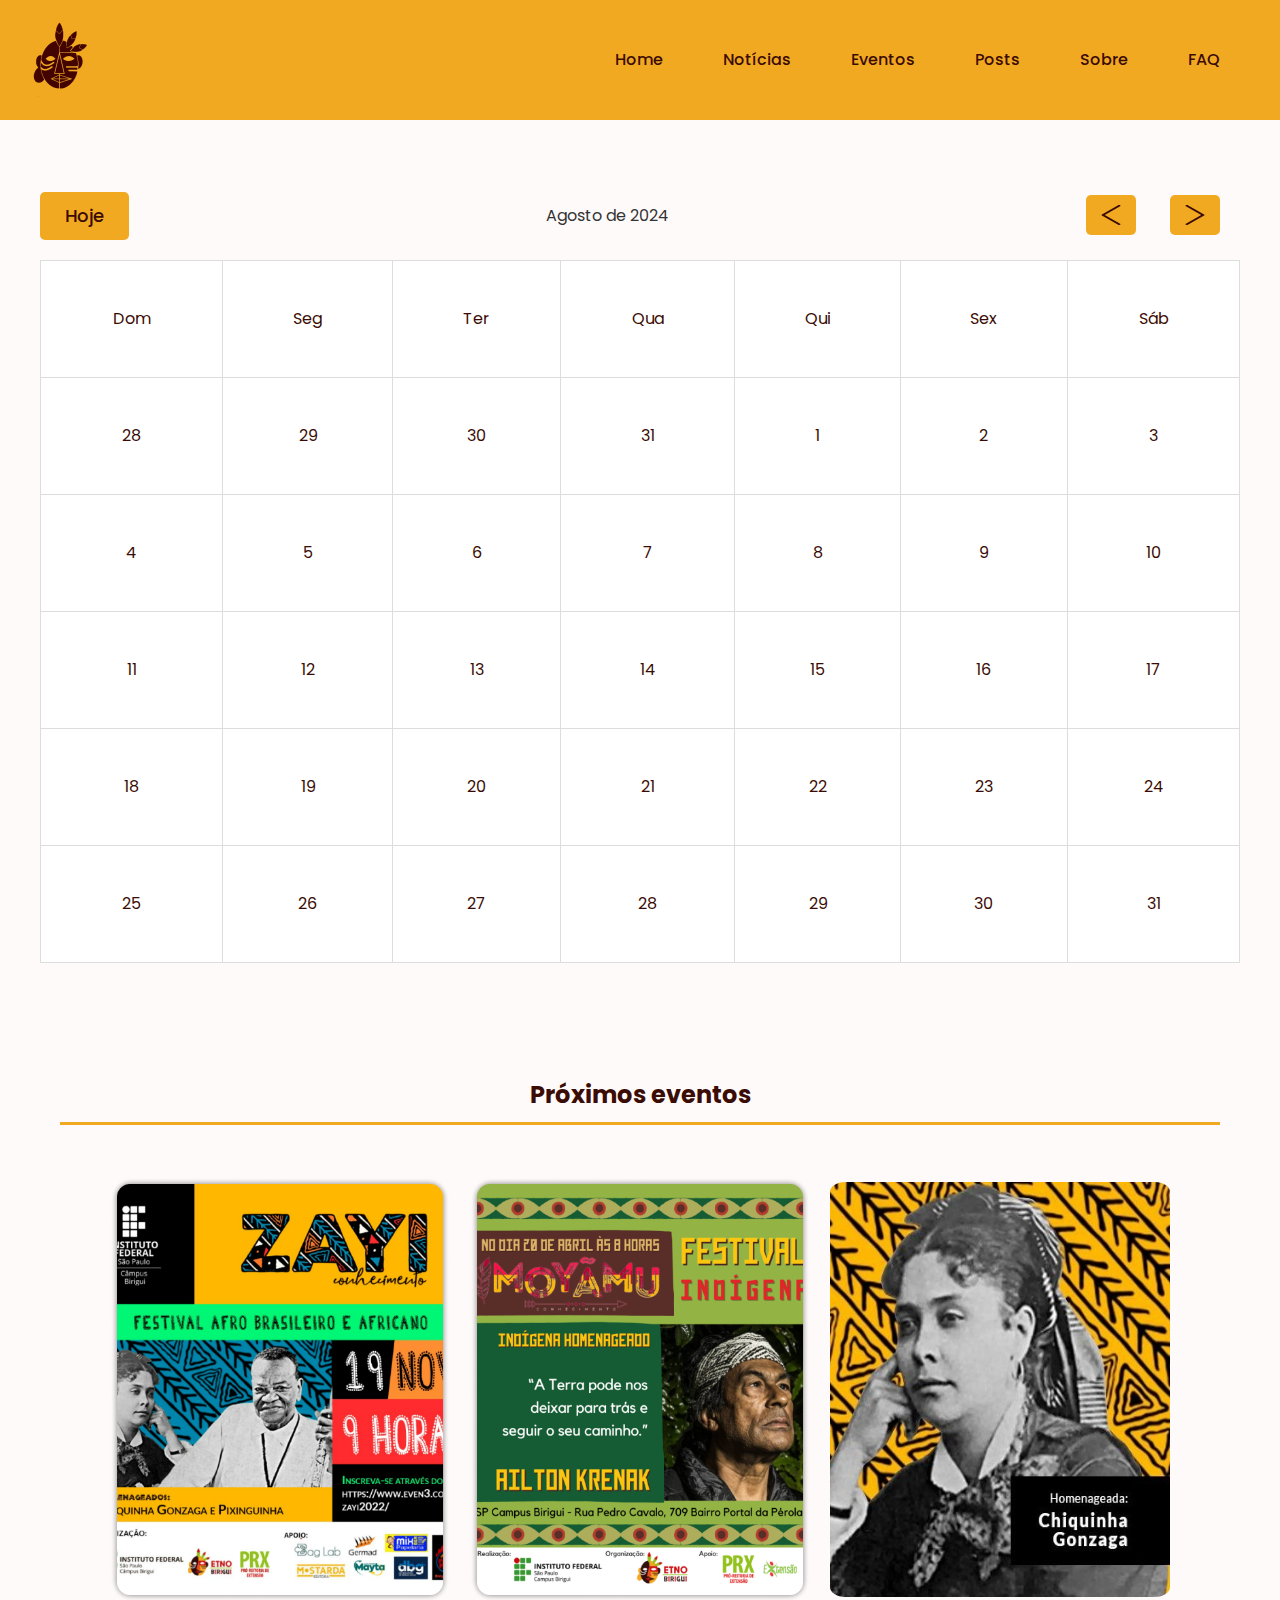
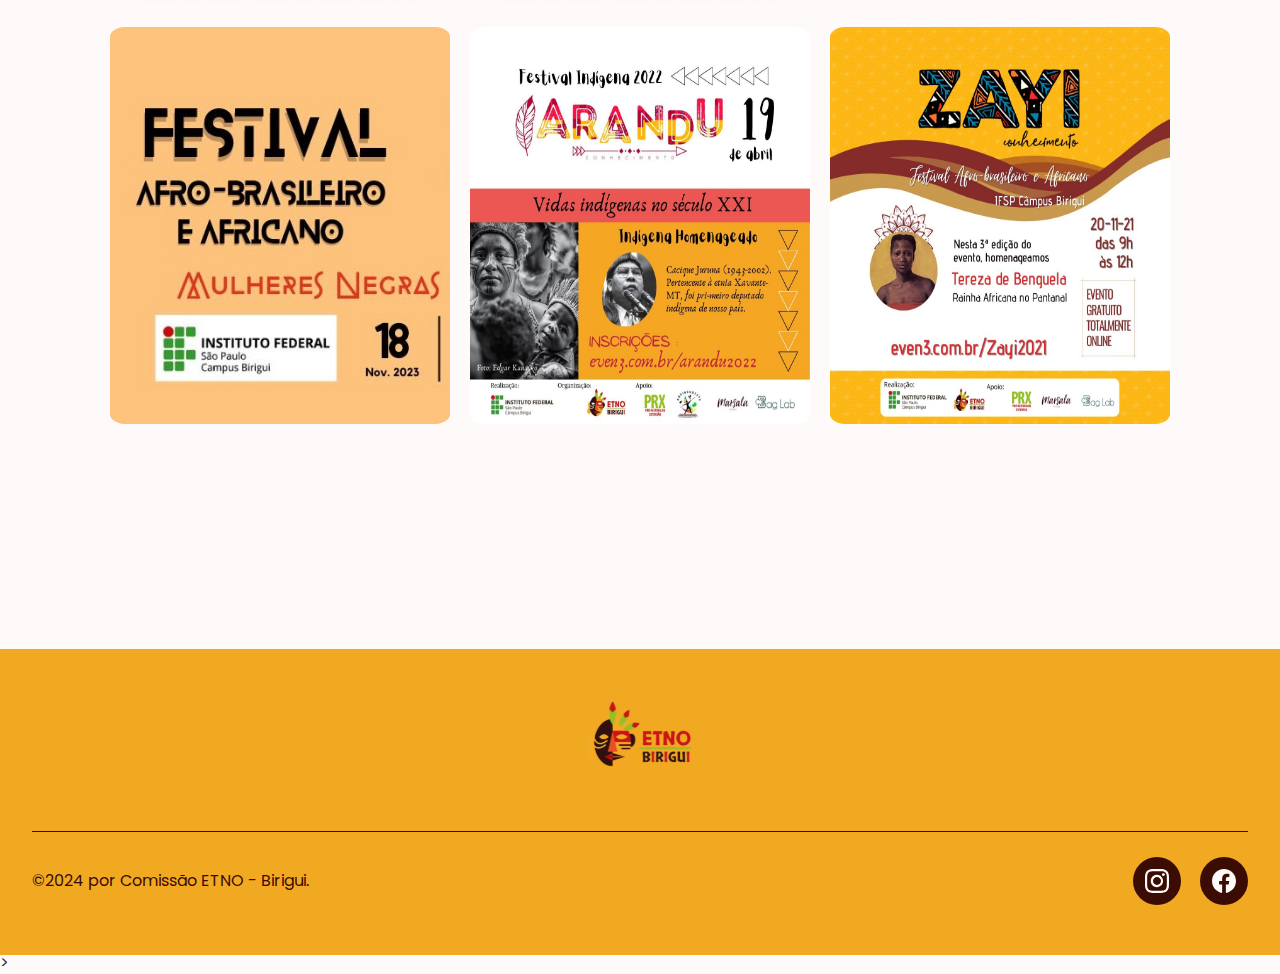
==== commit d0a44e35: "commits" ====
--- a/eventos.html
+++ b/eventos.html
@@ -13,7 +13,7 @@
 
     <main>
         <br><br><br><br><br><br><br><br><br><br><br><br>
-        <div class="menu">
+        <div class="nav">
             <p class="hoje">Hoje</p>
             <p class="mes">Agosto de 2024</p>
             <div class="arrows">
@@ -99,30 +99,177 @@
             <div class="line-separator"></div>
             <div class="event-cards">
                 <a href="https://www.instagram.com/p/ClCTtDnrzFx/" target="_blank" class="event-card">
-                    <div class="teste">
-                        <div class="teste2">21<br>nov</div>
-                        <div class="teste3">
-                            <p>9:00 até 13:00</p>
-                            <p>IFSP Campus Birigui</p>
-                            <p>Rua Pedro Cavalo, 709 - Portal da Perola II - Birigui, SP</p>
-                            <p>Vem ai A quarta edição do ZAYI festicval afro-brasileiro e africano do IFSP Campus Birigui, trazendo diversas atrações culturais e atividades informativas.</p>
+                    <div class="card-event">
+                        <div class="card-event2">19<br>nov</div>
+                        <div class="card-event3">
+                            <h3>Festival afro-brasileiro africano</h3>
+                            <div>
+                                <svg xmlns="http://www.w3.org/2000/svg" width="16" height="16" fill="currentColor" class="bi bi-clock" viewBox="0 0 16 16">
+                                    <path d="M8 3.5a.5.5 0 0 0-1 0V9a.5.5 0 0 0 .252.434l3.5 2a.5.5 0 0 0 .496-.868L8 8.71z"/>
+                                    <path d="M8 16A8 8 0 1 0 8 0a8 8 0 0 0 0 16m7-8A7 7 0 1 1 1 8a7 7 0 0 1 14 0"/>
+                                </svg>
+                                <p>9:00 até 13:00</p>
+                            </div>
+                            <div>
+                                <svg xmlns="http://www.w3.org/2000/svg" width="16" height="16" fill="currentColor" class="bi bi-geo-alt" viewBox="0 0 16 16">
+                                    <path d="M12.166 8.94c-.524 1.062-1.234 2.12-1.96 3.07A32 32 0 0 1 8 14.58a32 32 0 0 1-2.206-2.57c-.726-.95-1.436-2.008-1.96-3.07C3.304 7.867 3 6.862 3 6a5 5 0 0 1 10 0c0 .862-.305 1.867-.834 2.94M8 16s6-5.686 6-10A6 6 0 0 0 2 6c0 4.314 6 10 6 10"/>
+                                    <path d="M8 8a2 2 0 1 1 0-4 2 2 0 0 1 0 4m0 1a3 3 0 1 0 0-6 3 3 0 0 0 0 6"/>
+                                </svg>
+                                <p><span>IFSP Campus Birigui</span><br>Rua Pedro Cavalo, 709 - Portal da Perola II - Birigui, SP</p>
+                            </div>
+                            <div>
+                                <svg xmlns="http://www.w3.org/2000/svg" width="16" height="16" fill="currentColor" class="bi bi-list" viewBox="0 0 16 16">
+                                    <path fill-rule="evenodd" d="M2.5 12a.5.5 0 0 1 .5-.5h10a.5.5 0 0 1 0 1H3a.5.5 0 0 1-.5-.5m0-4a.5.5 0 0 1 .5-.5h10a.5.5 0 0 1 0 1H3a.5.5 0 0 1-.5-.5m0-4a.5.5 0 0 1 .5-.5h10a.5.5 0 0 1 0 1H3a.5.5 0 0 1-.5-.5"/>
+                                </svg>
+                                <p>Vem ai a quarta edição do ZAYI festival afro-brasileiro e africano do IFSP Campus Birigui, trazendo diversas atrações culturais e atividades informativas.</p>
+                            </div>
                         </div>
                     </div>
                     <img src="assets/media/pages/eventos/evento-full-1.png" alt="Evento 1">
                 </a>
                 <a href="https://web.facebook.com/photo/?fbid=944571731009558&set=ecnf.100063702185886" target="_blank" class="event-card">
+                    <div class="card-event">
+                        <div class="card-event2">20<br>ABR</div>
+                        <div class="card-event3">
+                            <h3>Festival afro-brasileiro africano</h3>
+                            <div>
+                                <svg xmlns="http://www.w3.org/2000/svg" width="16" height="16" fill="currentColor" class="bi bi-clock" viewBox="0 0 16 16">
+                                    <path d="M8 3.5a.5.5 0 0 0-1 0V9a.5.5 0 0 0 .252.434l3.5 2a.5.5 0 0 0 .496-.868L8 8.71z"/>
+                                    <path d="M8 16A8 8 0 1 0 8 0a8 8 0 0 0 0 16m7-8A7 7 0 1 1 1 8a7 7 0 0 1 14 0"/>
+                                </svg>
+                                <p>9:00 até 13:00</p>
+                            </div>
+                            <div>
+                                <svg xmlns="http://www.w3.org/2000/svg" width="16" height="16" fill="currentColor" class="bi bi-geo-alt" viewBox="0 0 16 16">
+                                    <path d="M12.166 8.94c-.524 1.062-1.234 2.12-1.96 3.07A32 32 0 0 1 8 14.58a32 32 0 0 1-2.206-2.57c-.726-.95-1.436-2.008-1.96-3.07C3.304 7.867 3 6.862 3 6a5 5 0 0 1 10 0c0 .862-.305 1.867-.834 2.94M8 16s6-5.686 6-10A6 6 0 0 0 2 6c0 4.314 6 10 6 10"/>
+                                    <path d="M8 8a2 2 0 1 1 0-4 2 2 0 0 1 0 4m0 1a3 3 0 1 0 0-6 3 3 0 0 0 0 6"/>
+                                </svg>
+                                <p><span>IFSP Campus Birigui</span><br>Rua Pedro Cavalo, 709 - Portal da Perola II - Birigui, SP</p>
+                            </div>
+                            <div>
+                                <svg xmlns="http://www.w3.org/2000/svg" width="16" height="16" fill="currentColor" class="bi bi-list" viewBox="0 0 16 16">
+                                    <path fill-rule="evenodd" d="M2.5 12a.5.5 0 0 1 .5-.5h10a.5.5 0 0 1 0 1H3a.5.5 0 0 1-.5-.5m0-4a.5.5 0 0 1 .5-.5h10a.5.5 0 0 1 0 1H3a.5.5 0 0 1-.5-.5m0-4a.5.5 0 0 1 .5-.5h10a.5.5 0 0 1 0 1H3a.5.5 0 0 1-.5-.5"/>
+                                </svg>
+                                <p>Vem ai a quinta edição do festival indígena MOYÃMU do IFSP Campus Birigui, trazendo diversas atrações culturais e atividades informativas.</p>
+                            </div>
+                        </div>
+                    </div>
                     <img src="assets/media/pages/eventos/evento-full-2.png" alt="Evento 2">
                 </a>
                 <a href="https://web.facebook.com/photo/?fbid=551748613625207&set=ecnf.100063702185886" target="_blank" class="event-card event-card-padding">
+                    <div class="card-event">
+                        <div class="card-event2">19<br>nov</div>
+                        <div class="card-event3">
+                            <h3>Festival afro-brasileiro africano</h3>
+                            <div>
+                                <svg xmlns="http://www.w3.org/2000/svg" width="16" height="16" fill="currentColor" class="bi bi-clock" viewBox="0 0 16 16">
+                                    <path d="M8 3.5a.5.5 0 0 0-1 0V9a.5.5 0 0 0 .252.434l3.5 2a.5.5 0 0 0 .496-.868L8 8.71z"/>
+                                    <path d="M8 16A8 8 0 1 0 8 0a8 8 0 0 0 0 16m7-8A7 7 0 1 1 1 8a7 7 0 0 1 14 0"/>
+                                </svg>
+                                <p>9:00 até 13:00</p>
+                            </div>
+                            <div>
+                                <svg xmlns="http://www.w3.org/2000/svg" width="16" height="16" fill="currentColor" class="bi bi-geo-alt" viewBox="0 0 16 16">
+                                    <path d="M12.166 8.94c-.524 1.062-1.234 2.12-1.96 3.07A32 32 0 0 1 8 14.58a32 32 0 0 1-2.206-2.57c-.726-.95-1.436-2.008-1.96-3.07C3.304 7.867 3 6.862 3 6a5 5 0 0 1 10 0c0 .862-.305 1.867-.834 2.94M8 16s6-5.686 6-10A6 6 0 0 0 2 6c0 4.314 6 10 6 10"/>
+                                    <path d="M8 8a2 2 0 1 1 0-4 2 2 0 0 1 0 4m0 1a3 3 0 1 0 0-6 3 3 0 0 0 0 6"/>
+                                </svg>
+                                <p><span>IFSP Campus Birigui</span><br>Rua Pedro Cavalo, 709 - Portal da Perola II - Birigui, SP</p>
+                            </div>
+                            <div>
+                                <svg xmlns="http://www.w3.org/2000/svg" width="16" height="16" fill="currentColor" class="bi bi-list" viewBox="0 0 16 16">
+                                    <path fill-rule="evenodd" d="M2.5 12a.5.5 0 0 1 .5-.5h10a.5.5 0 0 1 0 1H3a.5.5 0 0 1-.5-.5m0-4a.5.5 0 0 1 .5-.5h10a.5.5 0 0 1 0 1H3a.5.5 0 0 1-.5-.5m0-4a.5.5 0 0 1 .5-.5h10a.5.5 0 0 1 0 1H3a.5.5 0 0 1-.5-.5"/>
+                                </svg>
+                                <p>Vem ai a edição do ZAYI festival afro-brasileiro e africano do IFSP Campus Birigui, trazendo diversas atrações culturais e atividades informativas.</p>
+                            </div>
+                        </div>
+                    </div>
                     <img src="assets/media/pages/eventos/img1_eventos.jpg" alt="Evento 3">
                 </a>
                 <a href="https://web.facebook.com/photo/?fbid=830781192388613&set=ecnf.100063702185886" target="_blank" class="event-card event-card-padding">
+                    <div class="card-event">
+                        <div class="card-event2">18<br>nov</div>
+                        <div class="card-event3">
+                            <h3>Festival afro-brasileiro africano</h3>
+                            <div>
+                                <svg xmlns="http://www.w3.org/2000/svg" width="16" height="16" fill="currentColor" class="bi bi-clock" viewBox="0 0 16 16">
+                                    <path d="M8 3.5a.5.5 0 0 0-1 0V9a.5.5 0 0 0 .252.434l3.5 2a.5.5 0 0 0 .496-.868L8 8.71z"/>
+                                    <path d="M8 16A8 8 0 1 0 8 0a8 8 0 0 0 0 16m7-8A7 7 0 1 1 1 8a7 7 0 0 1 14 0"/>
+                                </svg>
+                                <p>9:00 até 13:00</p>
+                            </div>
+                            <div>
+                                <svg xmlns="http://www.w3.org/2000/svg" width="16" height="16" fill="currentColor" class="bi bi-geo-alt" viewBox="0 0 16 16">
+                                    <path d="M12.166 8.94c-.524 1.062-1.234 2.12-1.96 3.07A32 32 0 0 1 8 14.58a32 32 0 0 1-2.206-2.57c-.726-.95-1.436-2.008-1.96-3.07C3.304 7.867 3 6.862 3 6a5 5 0 0 1 10 0c0 .862-.305 1.867-.834 2.94M8 16s6-5.686 6-10A6 6 0 0 0 2 6c0 4.314 6 10 6 10"/>
+                                    <path d="M8 8a2 2 0 1 1 0-4 2 2 0 0 1 0 4m0 1a3 3 0 1 0 0-6 3 3 0 0 0 0 6"/>
+                                </svg>
+                                <p><span>IFSP Campus Birigui</span><br>Rua Pedro Cavalo, 709 - Portal da Perola II - Birigui, SP</p>
+                            </div>
+                            <div>
+                                <svg xmlns="http://www.w3.org/2000/svg" width="16" height="16" fill="currentColor" class="bi bi-list" viewBox="0 0 16 16">
+                                    <path fill-rule="evenodd" d="M2.5 12a.5.5 0 0 1 .5-.5h10a.5.5 0 0 1 0 1H3a.5.5 0 0 1-.5-.5m0-4a.5.5 0 0 1 .5-.5h10a.5.5 0 0 1 0 1H3a.5.5 0 0 1-.5-.5m0-4a.5.5 0 0 1 .5-.5h10a.5.5 0 0 1 0 1H3a.5.5 0 0 1-.5-.5"/>
+                                </svg>
+                                <p>Vem ai a edição do festival afro-brasileiro e africano do IFSP Campus Birigui, trazendo diversas atrações culturais e atividades informativas.</p>
+                            </div>
+                        </div>
+                    </div>
                     <img src="assets/media/pages/eventos/img2_eventos.jpg" alt="Evento 4">
                 </a>
                 <a href="https://www.instagram.com/p/CcQg6QotdCY/" target="_blank" class="event-card event-card-padding">
+                    <div class="card-event">
+                        <div class="card-event2">19<br>abr</div>
+                        <div class="card-event3">
+                            <h3>Festival afro-brasileiro africano</h3>
+                            <div>
+                                <svg xmlns="http://www.w3.org/2000/svg" width="16" height="16" fill="currentColor" class="bi bi-clock" viewBox="0 0 16 16">
+                                    <path d="M8 3.5a.5.5 0 0 0-1 0V9a.5.5 0 0 0 .252.434l3.5 2a.5.5 0 0 0 .496-.868L8 8.71z"/>
+                                    <path d="M8 16A8 8 0 1 0 8 0a8 8 0 0 0 0 16m7-8A7 7 0 1 1 1 8a7 7 0 0 1 14 0"/>
+                                </svg>
+                                <p>9:00 até 13:00</p>
+                            </div>
+                            <div>
+                                <svg xmlns="http://www.w3.org/2000/svg" width="16" height="16" fill="currentColor" class="bi bi-geo-alt" viewBox="0 0 16 16">
+                                    <path d="M12.166 8.94c-.524 1.062-1.234 2.12-1.96 3.07A32 32 0 0 1 8 14.58a32 32 0 0 1-2.206-2.57c-.726-.95-1.436-2.008-1.96-3.07C3.304 7.867 3 6.862 3 6a5 5 0 0 1 10 0c0 .862-.305 1.867-.834 2.94M8 16s6-5.686 6-10A6 6 0 0 0 2 6c0 4.314 6 10 6 10"/>
+                                    <path d="M8 8a2 2 0 1 1 0-4 2 2 0 0 1 0 4m0 1a3 3 0 1 0 0-6 3 3 0 0 0 0 6"/>
+                                </svg>
+                                <p><span>IFSP Campus Birigui</span><br>Rua Pedro Cavalo, 709 - Portal da Perola II - Birigui, SP</p>
+                            </div>
+                            <div>
+                                <svg xmlns="http://www.w3.org/2000/svg" width="16" height="16" fill="currentColor" class="bi bi-list" viewBox="0 0 16 16">
+                                    <path fill-rule="evenodd" d="M2.5 12a.5.5 0 0 1 .5-.5h10a.5.5 0 0 1 0 1H3a.5.5 0 0 1-.5-.5m0-4a.5.5 0 0 1 .5-.5h10a.5.5 0 0 1 0 1H3a.5.5 0 0 1-.5-.5m0-4a.5.5 0 0 1 .5-.5h10a.5.5 0 0 1 0 1H3a.5.5 0 0 1-.5-.5"/>
+                                </svg>
+                                <p>Vem ai o festival ARANDU do IFSP Campus Birigui, trazendo diversas atrações culturais e atividades informativas.</p>
+                            </div>
+                        </div>
+                    </div>
                     <img src="assets/media/pages/eventos/img3_eventos.jpg" alt="Evento 5">
                 </a>
                 <a href="https://www.instagram.com/p/CWbQhIhNd72/?img_index=1" target="_blank" class="event-card event-card-padding">
+                    <div class="card-event">
+                        <div class="card-event2">20<br>nov</div>
+                        <div class="card-event3">
+                            <h3>Festival afro-brasileiro africano</h3>
+                            <div>
+                                <svg xmlns="http://www.w3.org/2000/svg" width="16" height="16" fill="currentColor" class="bi bi-clock" viewBox="0 0 16 16">
+                                    <path d="M8 3.5a.5.5 0 0 0-1 0V9a.5.5 0 0 0 .252.434l3.5 2a.5.5 0 0 0 .496-.868L8 8.71z"/>
+                                    <path d="M8 16A8 8 0 1 0 8 0a8 8 0 0 0 0 16m7-8A7 7 0 1 1 1 8a7 7 0 0 1 14 0"/>
+                                </svg>
+                                <p>9:00 até 13:00</p>
+                            </div>
+                            <div>
+                                <svg xmlns="http://www.w3.org/2000/svg" width="16" height="16" fill="currentColor" class="bi bi-geo-alt" viewBox="0 0 16 16">
+                                    <path d="M12.166 8.94c-.524 1.062-1.234 2.12-1.96 3.07A32 32 0 0 1 8 14.58a32 32 0 0 1-2.206-2.57c-.726-.95-1.436-2.008-1.96-3.07C3.304 7.867 3 6.862 3 6a5 5 0 0 1 10 0c0 .862-.305 1.867-.834 2.94M8 16s6-5.686 6-10A6 6 0 0 0 2 6c0 4.314 6 10 6 10"/>
+                                    <path d="M8 8a2 2 0 1 1 0-4 2 2 0 0 1 0 4m0 1a3 3 0 1 0 0-6 3 3 0 0 0 0 6"/>
+                                </svg>
+                                <p><span>IFSP Campus Birigui</span><br>Rua Pedro Cavalo, 709 - Portal da Perola II - Birigui, SP</p>
+                            </div>
+                            <div>
+                                <svg xmlns="http://www.w3.org/2000/svg" width="16" height="16" fill="currentColor" class="bi bi-list" viewBox="0 0 16 16">
+                                    <path fill-rule="evenodd" d="M2.5 12a.5.5 0 0 1 .5-.5h10a.5.5 0 0 1 0 1H3a.5.5 0 0 1-.5-.5m0-4a.5.5 0 0 1 .5-.5h10a.5.5 0 0 1 0 1H3a.5.5 0 0 1-.5-.5m0-4a.5.5 0 0 1 .5-.5h10a.5.5 0 0 1 0 1H3a.5.5 0 0 1-.5-.5"/>
+                                </svg>
+                                <p>Vem ai a terceira edição do ZAYI festival afro-brasileiro e africano do IFSP Campus Birigui, trazendo diversas atrações culturais e atividades informativas.</p>
+                            </div>
+                        </div>
+                    </div>
                     <img src="assets/media/pages/eventos/img4_eventos.jpg" alt="Evento 6">
                 </a>
             </div>
--- a/assets/style/pages/eventos/style.css
+++ b/assets/style/pages/eventos/style.css
@@ -12,7 +12,7 @@
     margin: 0 auto;
 }
 
-.menu {
+.nav {
     display: flex;
     justify-content: space-between;
     align-items: center;
@@ -20,6 +20,9 @@
 }
 
 .hoje {
+    color: var(--color-brown);
+    font-weight: 500;
+    font-size: 18px;
     background-color: var(--color-yellow);
     padding: 15px 25px;
     border-radius: 5px;
@@ -77,6 +80,7 @@
 }
 
 .events-section h2 {
+    color: var(--color-brown);
     margin-top: 100px;
 }
 
@@ -147,24 +151,24 @@
     position: relative;
 }
 
-.teste {
+.card-event {
     height: 100%;
     opacity: 0;
     position: absolute;
     border-radius: 15px;
 }
 
-.teste:hover {
+.card-event:hover {
     opacity: 1;
     transition: ease-in-out 0.5s;
-    background-color: white;
+    background-color: var(--color-white);
     color: var(--color-brown);
     box-shadow: 0px 0px 5px #2b2b2b70;
 }
 
-.teste2 {
-    background-color: var(--color-yellow);
-    width: 100px;
+.card-event2 {
+    background-color: var(--color-yellow);
+    width: 80px;
     height: 100%;
     float: right;
     border-top-right-radius: 15px;
@@ -177,16 +181,88 @@
     font-weight: bold;
 }
 
-.teste2:hover {
+.card-event2:hover {
     opacity: 1;
 }
 
-.teste3 {
+.card-event3 {
+    height: 100%;
     font-size: 13px;
     display: flex;
+    justify-content: space-evenly;
     flex-direction: column;
-    gap: 10px;
-}
-
-
-
+    text-align: left;
+    padding-left: 25px;
+    padding-right: 10px;
+}
+
+.card-event3 > h3 {
+    text-align: center;
+    font-weight: bold;
+    font-size: 15px;
+    color: var(--color-brown);
+    border-bottom: 2px solid var(--color-yellow);
+    padding-bottom: 15px;
+}
+
+.card-event3 > div {
+    display: flex;
+}
+
+.card-event3 > div p {
+    width: 100%;
+    padding-top: 3px;
+    line-height: 1.2rem;
+}
+
+.card-event3 > div p span {
+    font-weight: bold;
+}
+
+svg{
+    margin-right: 20px;
+    width: 20px;
+    height: 20px;
+}
+
+@media (max-width: 460px) {
+
+    .card-event2 {
+        width: 100%;
+        height: 35px;
+        clear: both;
+        position: absolute;
+        bottom: 0;
+        font-size: 15px;
+        border-radius: 0;
+        border-bottom-right-radius: 15px;
+        border-bottom-left-radius: 15px;
+    }
+
+    .card-event3 > div p {
+        padding-top: 10px;
+    }
+
+    .card-event3 > h3 {
+        font-size: 12px;
+        padding-bottom: 10px;
+    }
+
+   .card-event3 {
+        padding: 10px;
+        font-size: 10px;
+    }
+
+    svg{
+        margin-top: 10px;
+        margin-right: 5px;
+    }
+
+    .card-event3 > div:last-child {
+        padding-bottom: 50px;
+    }
+}
+
+
+
+
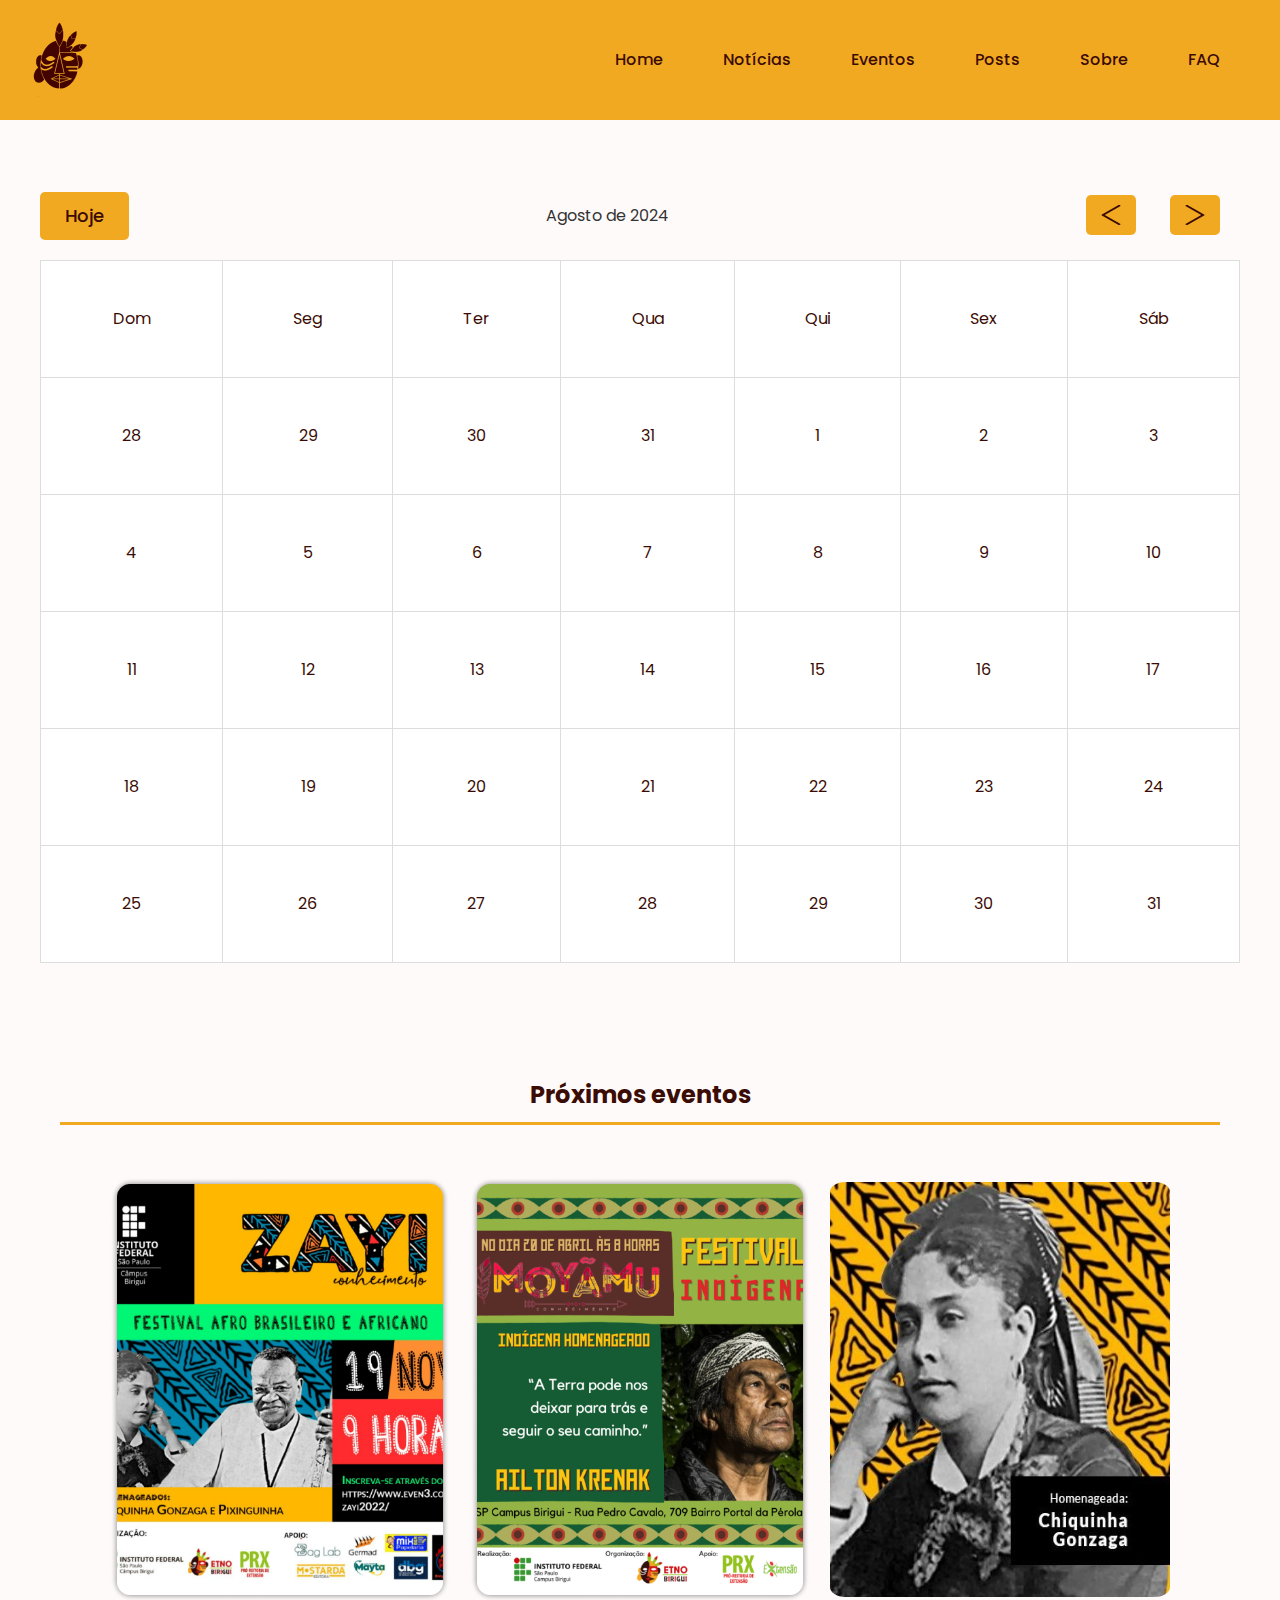
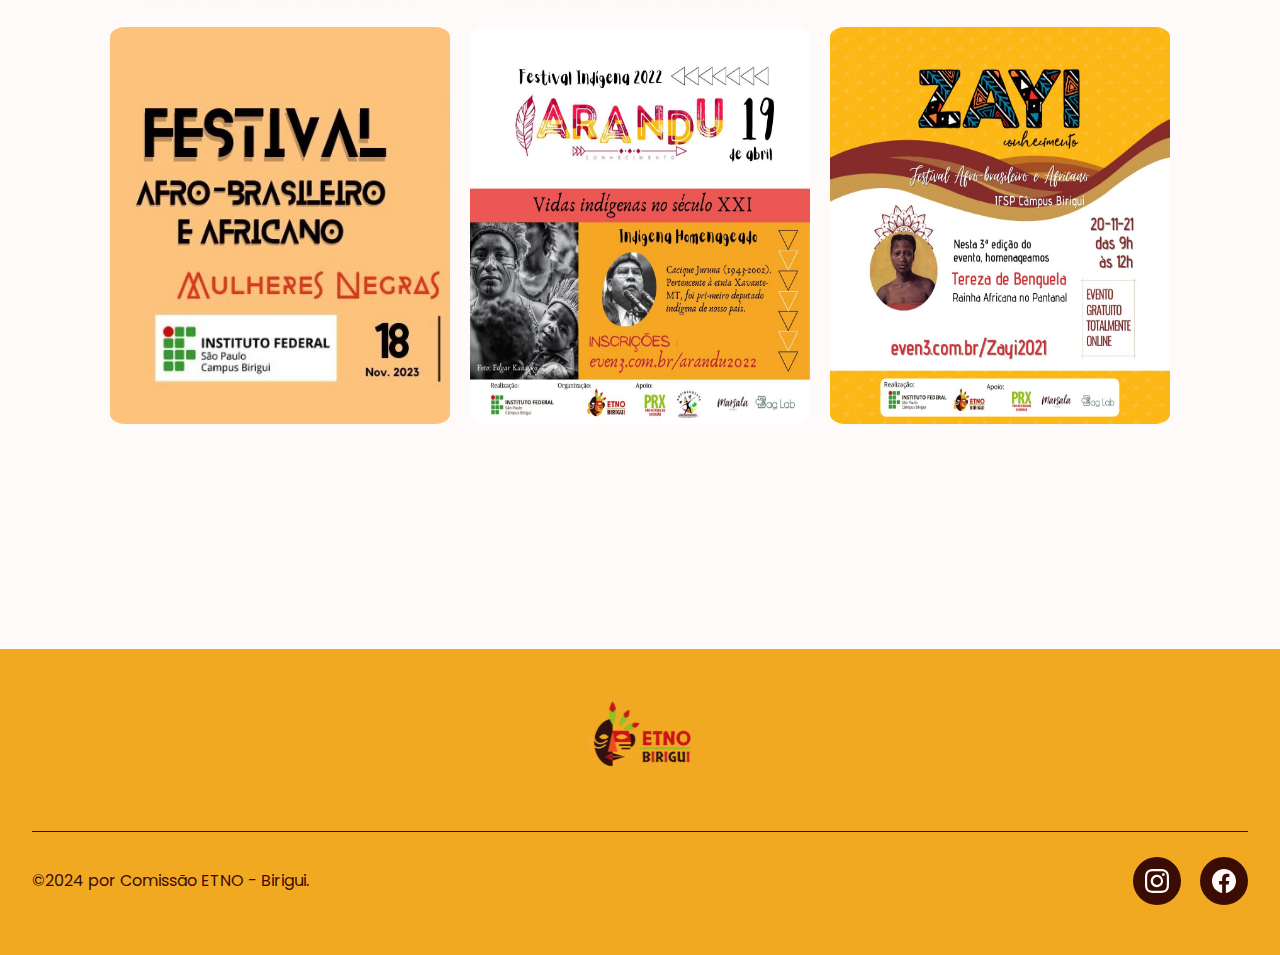
==== commit 03c97911: "epa" ====
--- a/eventos.html
+++ b/eventos.html
@@ -279,6 +279,6 @@
     <footer id="footer"></footer>
     <script src="assets/script/global/includes.js"></script>
     <script src="assets/script/global/header.js"></script>
-    <script src="assets/script/pages/faq/script.js"></script>>
+    <script src="assets/script/pages/faq/script.js"></script>
 </body>
 </html>